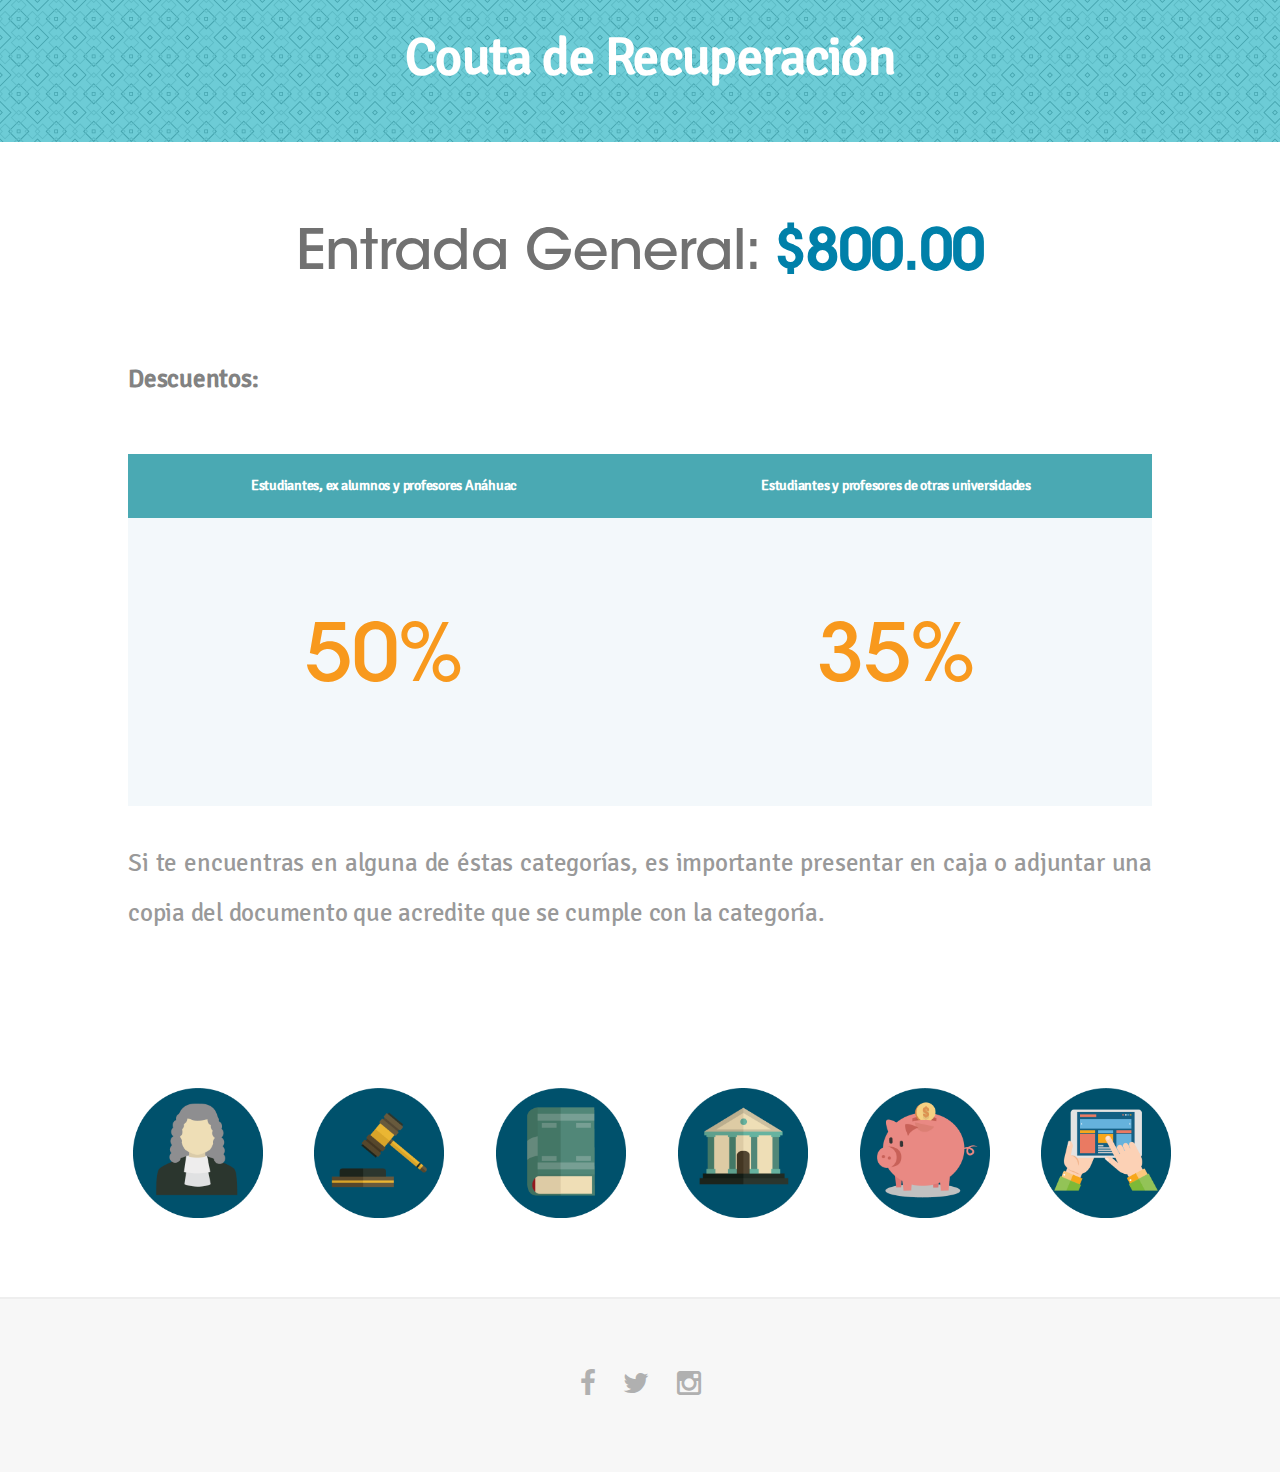
==== cuota.html @ 8cecb326 "v1.3.1" ====
<!DOCTYPE HTML>
<!--
	Fractal by HTML5 UP
	html5up.net | @n33co
	Free for personal and commercial use under the CCA 3.0 license (html5up.net/license)
-->
<html>
	<head>
		<title>Couta de Recuperación | Congreso Nacional en Derechos Humanos</title>
		<meta charset="utf-8" />
		<meta name="viewport" content="width=device-width, initial-scale=1" />
		<!--[if lte IE 8]><script src="assets/js/ie/html5shiv.js"></script><![endif]-->
		<link rel="stylesheet" href="assets/css/main.css" />
		<!--[if lte IE 8]><link rel="stylesheet" href="assets/css/ie8.css" /><![endif]-->
		<!--[if lte IE 9]><link rel="stylesheet" href="assets/css/ie9.css" /><![endif]-->
	</head>
	<body id="top">

		<!-- Header -->
			<header id="header">
				<div id="titulo">
					<h1><a href="#">Couta de Recuperación</a></h1>
				</div>
			</header>

		<!-- Two -->
			<section id="two" class="wrapper">
				<div class="inner alt">
					<section class="spotlight">
						<div class="content">
							<div class="dias">
								<h2 class="grande">Entrada General: <b>$800.00</b></h2>
								<p><b>Descuentos:</b></p>
								<table>
									<tr>
										<th style="width:50%">Estudiantes, ex alumnos y profesores Anáhuac</th>
										<th style="width:50%">Estudiantes y profesores de otras universidades</th>
									</tr>
									<tr>
										<td>
											<div class="descuento">50%</div>
										</td>
										<td>
											<div class="descuento">35%</div>
										</td>
									</tr>
								</table>
								<p>Si te encuentras en alguna de éstas categorías, es importante presentar en caja o adjuntar una copia del documento que acredite que se cumple con la categoría.</p>
							</div>

						</div>
					</section>
				</div>
				<div class="menu-iconos">
					<ul>
						<li><img src="images/icono-ponentes.png"></li>
						<li><img src="images/icono-temas.png"></li>
						<li><img src="images/icono-programa.png"></li>
						<li><img src="images/icono-proceso.png"></li>
						<li><img src="images/icono-cuota.png"></li>
						<li><img src="images/icono-registro.png"></li>
					</ul>
				</div>
			</section>


		<!-- Footer -->
			<footer id="footer">
				<ul class="icons">
					<li><a href="#" class="icon fa-facebook"><span class="label">Facebook</span></a></li>
					<li><a href="#" class="icon fa-twitter"><span class="label">Twitter</span></a></li>
					<li><a href="#" class="icon fa-instagram"><span class="label">Instagram</span></a></li>
				</ul>
			</footer>

		<!-- Scripts -->
			<script src="assets/js/jquery.min.js"></script>
			<script src="assets/js/jquery.scrolly.min.js"></script>
			<script src="assets/js/skel.min.js"></script>
			<script src="assets/js/util.js"></script>
			<!--[if lte IE 8]><script src="assets/js/ie/respond.min.js"></script><![endif]-->
			<script src="assets/js/main.js"></script>

	</body>
</html>
---- assets/css/main.css ----
@import url(font-awesome.min.css);

/*
	Fractal by HTML5 UP
	html5up.net | @n33co
	Free for personal and commercial use under the CCA 3.0 license (html5up.net/license)
*/

/* Reset */

	html, body, div, span, applet, object, iframe, h1, h2, h3, h4, h5, h6, p, blockquote, pre, a, abbr, acronym, address, big, cite, code, del, dfn, em, img, ins, kbd, q, s, samp, small, strike, strong, sub, sup, tt, var, b, u, i, center, dl, dt, dd, ol, ul, li, fieldset, form, label, legend, table, caption, tbody, tfoot, thead, tr, th, td, article, aside, canvas, details, embed, figure, figcaption, footer, header, hgroup, menu, nav, output, ruby, section, summary, time, mark, audio, video {
		margin: 0;
		padding: 0;
		border: 0;
		font-size: 100%;
		font: inherit;
		vertical-align: baseline;
	}

	article, aside, details, figcaption, figure, footer, header, hgroup, menu, nav, section {
		display: block;
	}

	body {
		line-height: 1;
	}

	ol, ul {
		list-style: none;
	}

	blockquote, q {
		quotes: none;
	}

	blockquote:before, blockquote:after, q:before, q:after {
		content: '';
		content: none;
	}

	table {
		border-collapse: collapse;
		border-spacing: 0;
	}

	body {
		-webkit-text-size-adjust: none;
	}

/* Box Model */

	*, *:before, *:after {
		-moz-box-sizing: border-box;
		-webkit-box-sizing: border-box;
		box-sizing: border-box;
	}

/* Grid */

	.row {
		border-bottom: solid 1px transparent;
		-moz-box-sizing: border-box;
		-webkit-box-sizing: border-box;
		box-sizing: border-box;
	}

	.row > * {
		float: left;
		-moz-box-sizing: border-box;
		-webkit-box-sizing: border-box;
		box-sizing: border-box;
	}

	.row:after, .row:before {
		content: '';
		display: block;
		clear: both;
		height: 0;
	}

	.row.uniform > * > :first-child {
		margin-top: 0;
	}

	.row.uniform > * > :last-child {
		margin-bottom: 0;
	}

	.row.\30 \25 > * {
		padding: 0 0 0 0em;
	}

	.row.\30 \25 {
		margin: 0 0 -1px 0em;
	}

	.row.uniform.\30 \25 > * {
		padding: 0em 0 0 0em;
	}

	.row.uniform.\30 \25 {
		margin: 0em 0 -1px 0em;
	}

	.row > * {
		padding: 0 0 0 1.5em;
	}

	.row {
		margin: 0 0 -1px -1.5em;
	}

	.row.uniform > * {
		padding: 1.5em 0 0 1.5em;
	}

	.row.uniform {
		margin: -1.5em 0 -1px -1.5em;
	}

	.row.\32 00\25 > * {
		padding: 0 0 0 3em;
	}

	.row.\32 00\25 {
		margin: 0 0 -1px -3em;
	}

	.row.uniform.\32 00\25 > * {
		padding: 3em 0 0 3em;
	}

	.row.uniform.\32 00\25 {
		margin: -3em 0 -1px -3em;
	}

	.row.\31 50\25 > * {
		padding: 0 0 0 2.25em;
	}

	.row.\31 50\25 {
		margin: 0 0 -1px -2.25em;
	}

	.row.uniform.\31 50\25 > * {
		padding: 2.25em 0 0 2.25em;
	}

	.row.uniform.\31 50\25 {
		margin: -2.25em 0 -1px -2.25em;
	}

	.row.\35 0\25 > * {
		padding: 0 0 0 0.75em;
	}

	.row.\35 0\25 {
		margin: 0 0 -1px -0.75em;
	}

	.row.uniform.\35 0\25 > * {
		padding: 0.75em 0 0 0.75em;
	}

	.row.uniform.\35 0\25 {
		margin: -0.75em 0 -1px -0.75em;
	}

	.row.\32 5\25 > * {
		padding: 0 0 0 0.375em;
	}

	.row.\32 5\25 {
		margin: 0 0 -1px -0.375em;
	}

	.row.uniform.\32 5\25 > * {
		padding: 0.375em 0 0 0.375em;
	}

	.row.uniform.\32 5\25 {
		margin: -0.375em 0 -1px -0.375em;
	}

	.\31 2u, .\31 2u\24 {
		width: 100%;
		clear: none;
		margin-left: 0;
	}

	.\31 1u, .\31 1u\24 {
		width: 91.6666666667%;
		clear: none;
		margin-left: 0;
	}

	.\31 0u, .\31 0u\24 {
		width: 83.3333333333%;
		clear: none;
		margin-left: 0;
	}

	.\39 u, .\39 u\24 {
		width: 75%;
		clear: none;
		margin-left: 0;
	}

	.\38 u, .\38 u\24 {
		width: 66.6666666667%;
		clear: none;
		margin-left: 0;
	}

	.\37 u, .\37 u\24 {
		width: 58.3333333333%;
		clear: none;
		margin-left: 0;
	}

	.\36 u, .\36 u\24 {
		width: 50%;
		clear: none;
		margin-left: 0;
	}

	.\35 u, .\35 u\24 {
		width: 41.6666666667%;
		clear: none;
		margin-left: 0;
	}

	.\34 u, .\34 u\24 {
		width: 33.3333333333%;
		clear: none;
		margin-left: 0;
	}

	.\33 u, .\33 u\24 {
		width: 25%;
		clear: none;
		margin-left: 0;
	}

	.\32 u, .\32 u\24 {
		width: 16.6666666667%;
		clear: none;
		margin-left: 0;
	}

	.\31 u, .\31 u\24 {
		width: 8.3333333333%;
		clear: none;
		margin-left: 0;
	}

	.\31 2u\24 + *,
	.\31 1u\24 + *,
	.\31 0u\24 + *,
	.\39 u\24 + *,
	.\38 u\24 + *,
	.\37 u\24 + *,
	.\36 u\24 + *,
	.\35 u\24 + *,
	.\34 u\24 + *,
	.\33 u\24 + *,
	.\32 u\24 + *,
	.\31 u\24 + * {
		clear: left;
	}

	.\-11u {
		margin-left: 91.66667%;
	}

	.\-10u {
		margin-left: 83.33333%;
	}

	.\-9u {
		margin-left: 75%;
	}

	.\-8u {
		margin-left: 66.66667%;
	}

	.\-7u {
		margin-left: 58.33333%;
	}

	.\-6u {
		margin-left: 50%;
	}

	.\-5u {
		margin-left: 41.66667%;
	}

	.\-4u {
		margin-left: 33.33333%;
	}

	.\-3u {
		margin-left: 25%;
	}

	.\-2u {
		margin-left: 16.66667%;
	}

	.\-1u {
		margin-left: 8.33333%;
	}

	@media screen and (max-width: 1680px) {

		.row > * {
			padding: 0 0 0 1.5em;
		}

		.row {
			margin: 0 0 -1px -1.5em;
		}

		.row.uniform > * {
			padding: 1.5em 0 0 1.5em;
		}

		.row.uniform {
			margin: -1.5em 0 -1px -1.5em;
		}

		.row.\32 00\25 > * {
			padding: 0 0 0 3em;
		}

		.row.\32 00\25 {
			margin: 0 0 -1px -3em;
		}

		.row.uniform.\32 00\25 > * {
			padding: 3em 0 0 3em;
		}

		.row.uniform.\32 00\25 {
			margin: -3em 0 -1px -3em;
		}

		.row.\31 50\25 > * {
			padding: 0 0 0 2.25em;
		}

		.row.\31 50\25 {
			margin: 0 0 -1px -2.25em;
		}

		.row.uniform.\31 50\25 > * {
			padding: 2.25em 0 0 2.25em;
		}

		.row.uniform.\31 50\25 {
			margin: -2.25em 0 -1px -2.25em;
		}

		.row.\35 0\25 > * {
			padding: 0 0 0 0.75em;
		}

		.row.\35 0\25 {
			margin: 0 0 -1px -0.75em;
		}

		.row.uniform.\35 0\25 > * {
			padding: 0.75em 0 0 0.75em;
		}

		.row.uniform.\35 0\25 {
			margin: -0.75em 0 -1px -0.75em;
		}

		.row.\32 5\25 > * {
			padding: 0 0 0 0.375em;
		}

		.row.\32 5\25 {
			margin: 0 0 -1px -0.375em;
		}

		.row.uniform.\32 5\25 > * {
			padding: 0.375em 0 0 0.375em;
		}

		.row.uniform.\32 5\25 {
			margin: -0.375em 0 -1px -0.375em;
		}

		.\31 2u\28xlarge\29, .\31 2u\24\28xlarge\29 {
			width: 100%;
			clear: none;
			margin-left: 0;
		}

		.\31 1u\28xlarge\29, .\31 1u\24\28xlarge\29 {
			width: 91.6666666667%;
			clear: none;
			margin-left: 0;
		}

		.\31 0u\28xlarge\29, .\31 0u\24\28xlarge\29 {
			width: 83.3333333333%;
			clear: none;
			margin-left: 0;
		}

		.\39 u\28xlarge\29, .\39 u\24\28xlarge\29 {
			width: 75%;
			clear: none;
			margin-left: 0;
		}

		.\38 u\28xlarge\29, .\38 u\24\28xlarge\29 {
			width: 66.6666666667%;
			clear: none;
			margin-left: 0;
		}

		.\37 u\28xlarge\29, .\37 u\24\28xlarge\29 {
			width: 58.3333333333%;
			clear: none;
			margin-left: 0;
		}

		.\36 u\28xlarge\29, .\36 u\24\28xlarge\29 {
			width: 50%;
			clear: none;
			margin-left: 0;
		}

		.\35 u\28xlarge\29, .\35 u\24\28xlarge\29 {
			width: 41.6666666667%;
			clear: none;
			margin-left: 0;
		}

		.\34 u\28xlarge\29, .\34 u\24\28xlarge\29 {
			width: 33.3333333333%;
			clear: none;
			margin-left: 0;
		}

		.\33 u\28xlarge\29, .\33 u\24\28xlarge\29 {
			width: 25%;
			clear: none;
			margin-left: 0;
		}

		.\32 u\28xlarge\29, .\32 u\24\28xlarge\29 {
			width: 16.6666666667%;
			clear: none;
			margin-left: 0;
		}

		.\31 u\28xlarge\29, .\31 u\24\28xlarge\29 {
			width: 8.3333333333%;
			clear: none;
			margin-left: 0;
		}

		.\31 2u\24\28xlarge\29 + *,
		.\31 1u\24\28xlarge\29 + *,
		.\31 0u\24\28xlarge\29 + *,
		.\39 u\24\28xlarge\29 + *,
		.\38 u\24\28xlarge\29 + *,
		.\37 u\24\28xlarge\29 + *,
		.\36 u\24\28xlarge\29 + *,
		.\35 u\24\28xlarge\29 + *,
		.\34 u\24\28xlarge\29 + *,
		.\33 u\24\28xlarge\29 + *,
		.\32 u\24\28xlarge\29 + *,
		.\31 u\24\28xlarge\29 + * {
			clear: left;
		}

		.\-11u\28xlarge\29 {
			margin-left: 91.66667%;
		}

		.\-10u\28xlarge\29 {
			margin-left: 83.33333%;
		}

		.\-9u\28xlarge\29 {
			margin-left: 75%;
		}

		.\-8u\28xlarge\29 {
			margin-left: 66.66667%;
		}

		.\-7u\28xlarge\29 {
			margin-left: 58.33333%;
		}

		.\-6u\28xlarge\29 {
			margin-left: 50%;
		}

		.\-5u\28xlarge\29 {
			margin-left: 41.66667%;
		}

		.\-4u\28xlarge\29 {
			margin-left: 33.33333%;
		}

		.\-3u\28xlarge\29 {
			margin-left: 25%;
		}

		.\-2u\28xlarge\29 {
			margin-left: 16.66667%;
		}

		.\-1u\28xlarge\29 {
			margin-left: 8.33333%;
		}

	}

	@media screen and (max-width: 1280px) {

		.row > * {
			padding: 0 0 0 1.5em;
		}

		.row {
			margin: 0 0 -1px -1.5em;
		}

		.row.uniform > * {
			padding: 1.5em 0 0 1.5em;
		}

		.row.uniform {
			margin: -1.5em 0 -1px -1.5em;
		}

		.row.\32 00\25 > * {
			padding: 0 0 0 3em;
		}

		.row.\32 00\25 {
			margin: 0 0 -1px -3em;
		}

		.row.uniform.\32 00\25 > * {
			padding: 3em 0 0 3em;
		}

		.row.uniform.\32 00\25 {
			margin: -3em 0 -1px -3em;
		}

		.row.\31 50\25 > * {
			padding: 0 0 0 2.25em;
		}

		.row.\31 50\25 {
			margin: 0 0 -1px -2.25em;
		}

		.row.uniform.\31 50\25 > * {
			padding: 2.25em 0 0 2.25em;
		}

		.row.uniform.\31 50\25 {
			margin: -2.25em 0 -1px -2.25em;
		}

		.row.\35 0\25 > * {
			padding: 0 0 0 0.75em;
		}

		.row.\35 0\25 {
			margin: 0 0 -1px -0.75em;
		}

		.row.uniform.\35 0\25 > * {
			padding: 0.75em 0 0 0.75em;
		}

		.row.uniform.\35 0\25 {
			margin: -0.75em 0 -1px -0.75em;
		}

		.row.\32 5\25 > * {
			padding: 0 0 0 0.375em;
		}

		.row.\32 5\25 {
			margin: 0 0 -1px -0.375em;
		}

		.row.uniform.\32 5\25 > * {
			padding: 0.375em 0 0 0.375em;
		}

		.row.uniform.\32 5\25 {
			margin: -0.375em 0 -1px -0.375em;
		}

		.\31 2u\28large\29, .\31 2u\24\28large\29 {
			width: 100%;
			clear: none;
			margin-left: 0;
		}

		.\31 1u\28large\29, .\31 1u\24\28large\29 {
			width: 91.6666666667%;
			clear: none;
			margin-left: 0;
		}

		.\31 0u\28large\29, .\31 0u\24\28large\29 {
			width: 83.3333333333%;
			clear: none;
			margin-left: 0;
		}

		.\39 u\28large\29, .\39 u\24\28large\29 {
			width: 75%;
			clear: none;
			margin-left: 0;
		}

		.\38 u\28large\29, .\38 u\24\28large\29 {
			width: 66.6666666667%;
			clear: none;
			margin-left: 0;
		}

		.\37 u\28large\29, .\37 u\24\28large\29 {
			width: 58.3333333333%;
			clear: none;
			margin-left: 0;
		}

		.\36 u\28large\29, .\36 u\24\28large\29 {
			width: 50%;
			clear: none;
			margin-left: 0;
		}

		.\35 u\28large\29, .\35 u\24\28large\29 {
			width: 41.6666666667%;
			clear: none;
			margin-left: 0;
		}

		.\34 u\28large\29, .\34 u\24\28large\29 {
			width: 33.3333333333%;
			clear: none;
			margin-left: 0;
		}

		.\33 u\28large\29, .\33 u\24\28large\29 {
			width: 25%;
			clear: none;
			margin-left: 0;
		}

		.\32 u\28large\29, .\32 u\24\28large\29 {
			width: 16.6666666667%;
			clear: none;
			margin-left: 0;
		}

		.\31 u\28large\29, .\31 u\24\28large\29 {
			width: 8.3333333333%;
			clear: none;
			margin-left: 0;
		}

		.\31 2u\24\28large\29 + *,
		.\31 1u\24\28large\29 + *,
		.\31 0u\24\28large\29 + *,
		.\39 u\24\28large\29 + *,
		.\38 u\24\28large\29 + *,
		.\37 u\24\28large\29 + *,
		.\36 u\24\28large\29 + *,
		.\35 u\24\28large\29 + *,
		.\34 u\24\28large\29 + *,
		.\33 u\24\28large\29 + *,
		.\32 u\24\28large\29 + *,
		.\31 u\24\28large\29 + * {
			clear: left;
		}

		.\-11u\28large\29 {
			margin-left: 91.66667%;
		}

		.\-10u\28large\29 {
			margin-left: 83.33333%;
		}

		.\-9u\28large\29 {
			margin-left: 75%;
		}

		.\-8u\28large\29 {
			margin-left: 66.66667%;
		}

		.\-7u\28large\29 {
			margin-left: 58.33333%;
		}

		.\-6u\28large\29 {
			margin-left: 50%;
		}

		.\-5u\28large\29 {
			margin-left: 41.66667%;
		}

		.\-4u\28large\29 {
			margin-left: 33.33333%;
		}

		.\-3u\28large\29 {
			margin-left: 25%;
		}

		.\-2u\28large\29 {
			margin-left: 16.66667%;
		}

		.\-1u\28large\29 {
			margin-left: 8.33333%;
		}

	}

	@media screen and (max-width: 980px) {

		.row > * {
			padding: 0 0 0 1.5em;
		}

		.row {
			margin: 0 0 -1px -1.5em;
		}

		.row.uniform > * {
			padding: 1.5em 0 0 1.5em;
		}

		.row.uniform {
			margin: -1.5em 0 -1px -1.5em;
		}

		.row.\32 00\25 > * {
			padding: 0 0 0 3em;
		}

		.row.\32 00\25 {
			margin: 0 0 -1px -3em;
		}

		.row.uniform.\32 00\25 > * {
			padding: 3em 0 0 3em;
		}

		.row.uniform.\32 00\25 {
			margin: -3em 0 -1px -3em;
		}

		.row.\31 50\25 > * {
			padding: 0 0 0 2.25em;
		}

		.row.\31 50\25 {
			margin: 0 0 -1px -2.25em;
		}

		.row.uniform.\31 50\25 > * {
			padding: 2.25em 0 0 2.25em;
		}

		.row.uniform.\31 50\25 {
			margin: -2.25em 0 -1px -2.25em;
		}

		.row.\35 0\25 > * {
			padding: 0 0 0 0.75em;
		}

		.row.\35 0\25 {
			margin: 0 0 -1px -0.75em;
		}

		.row.uniform.\35 0\25 > * {
			padding: 0.75em 0 0 0.75em;
		}

		.row.uniform.\35 0\25 {
			margin: -0.75em 0 -1px -0.75em;
		}

		.row.\32 5\25 > * {
			padding: 0 0 0 0.375em;
		}

		.row.\32 5\25 {
			margin: 0 0 -1px -0.375em;
		}

		.row.uniform.\32 5\25 > * {
			padding: 0.375em 0 0 0.375em;
		}

		.row.uniform.\32 5\25 {
			margin: -0.375em 0 -1px -0.375em;
		}

		.\31 2u\28medium\29, .\31 2u\24\28medium\29 {
			width: 100%;
			clear: none;
			margin-left: 0;
		}

		.\31 1u\28medium\29, .\31 1u\24\28medium\29 {
			width: 91.6666666667%;
			clear: none;
			margin-left: 0;
		}

		.\31 0u\28medium\29, .\31 0u\24\28medium\29 {
			width: 83.3333333333%;
			clear: none;
			margin-left: 0;
		}

		.\39 u\28medium\29, .\39 u\24\28medium\29 {
			width: 75%;
			clear: none;
			margin-left: 0;
		}

		.\38 u\28medium\29, .\38 u\24\28medium\29 {
			width: 66.6666666667%;
			clear: none;
			margin-left: 0;
		}

		.\37 u\28medium\29, .\37 u\24\28medium\29 {
			width: 58.3333333333%;
			clear: none;
			margin-left: 0;
		}

		.\36 u\28medium\29, .\36 u\24\28medium\29 {
			width: 50%;
			clear: none;
			margin-left: 0;
		}

		.\35 u\28medium\29, .\35 u\24\28medium\29 {
			width: 41.6666666667%;
			clear: none;
			margin-left: 0;
		}

		.\34 u\28medium\29, .\34 u\24\28medium\29 {
			width: 33.3333333333%;
			clear: none;
			margin-left: 0;
		}

		.\33 u\28medium\29, .\33 u\24\28medium\29 {
			width: 25%;
			clear: none;
			margin-left: 0;
		}

		.\32 u\28medium\29, .\32 u\24\28medium\29 {
			width: 16.6666666667%;
			clear: none;
			margin-left: 0;
		}

		.\31 u\28medium\29, .\31 u\24\28medium\29 {
			width: 8.3333333333%;
			clear: none;
			margin-left: 0;
		}

		.\31 2u\24\28medium\29 + *,
		.\31 1u\24\28medium\29 + *,
		.\31 0u\24\28medium\29 + *,
		.\39 u\24\28medium\29 + *,
		.\38 u\24\28medium\29 + *,
		.\37 u\24\28medium\29 + *,
		.\36 u\24\28medium\29 + *,
		.\35 u\24\28medium\29 + *,
		.\34 u\24\28medium\29 + *,
		.\33 u\24\28medium\29 + *,
		.\32 u\24\28medium\29 + *,
		.\31 u\24\28medium\29 + * {
			clear: left;
		}

		.\-11u\28medium\29 {
			margin-left: 91.66667%;
		}

		.\-10u\28medium\29 {
			margin-left: 83.33333%;
		}

		.\-9u\28medium\29 {
			margin-left: 75%;
		}

		.\-8u\28medium\29 {
			margin-left: 66.66667%;
		}

		.\-7u\28medium\29 {
			margin-left: 58.33333%;
		}

		.\-6u\28medium\29 {
			margin-left: 50%;
		}

		.\-5u\28medium\29 {
			margin-left: 41.66667%;
		}

		.\-4u\28medium\29 {
			margin-left: 33.33333%;
		}

		.\-3u\28medium\29 {
			margin-left: 25%;
		}

		.\-2u\28medium\29 {
			margin-left: 16.66667%;
		}

		.\-1u\28medium\29 {
			margin-left: 8.33333%;
		}

	}

	@media screen and (max-width: 736px) {

		.row > * {
			padding: 0 0 0 1.5em;
		}

		.row {
			margin: 0 0 -1px -1.5em;
		}

		.row.uniform > * {
			padding: 1.5em 0 0 1.5em;
		}

		.row.uniform {
			margin: -1.5em 0 -1px -1.5em;
		}

		.row.\32 00\25 > * {
			padding: 0 0 0 3em;
		}

		.row.\32 00\25 {
			margin: 0 0 -1px -3em;
		}

		.row.uniform.\32 00\25 > * {
			padding: 3em 0 0 3em;
		}

		.row.uniform.\32 00\25 {
			margin: -3em 0 -1px -3em;
		}

		.row.\31 50\25 > * {
			padding: 0 0 0 2.25em;
		}

		.row.\31 50\25 {
			margin: 0 0 -1px -2.25em;
		}

		.row.uniform.\31 50\25 > * {
			padding: 2.25em 0 0 2.25em;
		}

		.row.uniform.\31 50\25 {
			margin: -2.25em 0 -1px -2.25em;
		}

		.row.\35 0\25 > * {
			padding: 0 0 0 0.75em;
		}

		.row.\35 0\25 {
			margin: 0 0 -1px -0.75em;
		}

		.row.uniform.\35 0\25 > * {
			padding: 0.75em 0 0 0.75em;
		}

		.row.uniform.\35 0\25 {
			margin: -0.75em 0 -1px -0.75em;
		}

		.row.\32 5\25 > * {
			padding: 0 0 0 0.375em;
		}

		.row.\32 5\25 {
			margin: 0 0 -1px -0.375em;
		}

		.row.uniform.\32 5\25 > * {
			padding: 0.375em 0 0 0.375em;
		}

		.row.uniform.\32 5\25 {
			margin: -0.375em 0 -1px -0.375em;
		}

		.\31 2u\28small\29, .\31 2u\24\28small\29 {
			width: 100%;
			clear: none;
			margin-left: 0;
		}

		.\31 1u\28small\29, .\31 1u\24\28small\29 {
			width: 91.6666666667%;
			clear: none;
			margin-left: 0;
		}

		.\31 0u\28small\29, .\31 0u\24\28small\29 {
			width: 83.3333333333%;
			clear: none;
			margin-left: 0;
		}

		.\39 u\28small\29, .\39 u\24\28small\29 {
			width: 75%;
			clear: none;
			margin-left: 0;
		}

		.\38 u\28small\29, .\38 u\24\28small\29 {
			width: 66.6666666667%;
			clear: none;
			margin-left: 0;
		}

		.\37 u\28small\29, .\37 u\24\28small\29 {
			width: 58.3333333333%;
			clear: none;
			margin-left: 0;
		}

		.\36 u\28small\29, .\36 u\24\28small\29 {
			width: 50%;
			clear: none;
			margin-left: 0;
		}

		.\35 u\28small\29, .\35 u\24\28small\29 {
			width: 41.6666666667%;
			clear: none;
			margin-left: 0;
		}

		.\34 u\28small\29, .\34 u\24\28small\29 {
			width: 33.3333333333%;
			clear: none;
			margin-left: 0;
		}

		.\33 u\28small\29, .\33 u\24\28small\29 {
			width: 25%;
			clear: none;
			margin-left: 0;
		}

		.\32 u\28small\29, .\32 u\24\28small\29 {
			width: 16.6666666667%;
			clear: none;
			margin-left: 0;
		}

		.\31 u\28small\29, .\31 u\24\28small\29 {
			width: 8.3333333333%;
			clear: none;
			margin-left: 0;
		}

		.\31 2u\24\28small\29 + *,
		.\31 1u\24\28small\29 + *,
		.\31 0u\24\28small\29 + *,
		.\39 u\24\28small\29 + *,
		.\38 u\24\28small\29 + *,
		.\37 u\24\28small\29 + *,
		.\36 u\24\28small\29 + *,
		.\35 u\24\28small\29 + *,
		.\34 u\24\28small\29 + *,
		.\33 u\24\28small\29 + *,
		.\32 u\24\28small\29 + *,
		.\31 u\24\28small\29 + * {
			clear: left;
		}

		.\-11u\28small\29 {
			margin-left: 91.66667%;
		}

		.\-10u\28small\29 {
			margin-left: 83.33333%;
		}

		.\-9u\28small\29 {
			margin-left: 75%;
		}

		.\-8u\28small\29 {
			margin-left: 66.66667%;
		}

		.\-7u\28small\29 {
			margin-left: 58.33333%;
		}

		.\-6u\28small\29 {
			margin-left: 50%;
		}

		.\-5u\28small\29 {
			margin-left: 41.66667%;
		}

		.\-4u\28small\29 {
			margin-left: 33.33333%;
		}

		.\-3u\28small\29 {
			margin-left: 25%;
		}

		.\-2u\28small\29 {
			margin-left: 16.66667%;
		}

		.\-1u\28small\29 {
			margin-left: 8.33333%;
		}

	}

	@media screen and (max-width: 480px) {

		.row > * {
			padding: 0 0 0 1.5em;
		}

		.row {
			margin: 0 0 -1px -1.5em;
		}

		.row.uniform > * {
			padding: 1.5em 0 0 1.5em;
		}

		.row.uniform {
			margin: -1.5em 0 -1px -1.5em;
		}

		.row.\32 00\25 > * {
			padding: 0 0 0 3em;
		}

		.row.\32 00\25 {
			margin: 0 0 -1px -3em;
		}

		.row.uniform.\32 00\25 > * {
			padding: 3em 0 0 3em;
		}

		.row.uniform.\32 00\25 {
			margin: -3em 0 -1px -3em;
		}

		.row.\31 50\25 > * {
			padding: 0 0 0 2.25em;
		}

		.row.\31 50\25 {
			margin: 0 0 -1px -2.25em;
		}

		.row.uniform.\31 50\25 > * {
			padding: 2.25em 0 0 2.25em;
		}

		.row.uniform.\31 50\25 {
			margin: -2.25em 0 -1px -2.25em;
		}

		.row.\35 0\25 > * {
			padding: 0 0 0 0.75em;
		}

		.row.\35 0\25 {
			margin: 0 0 -1px -0.75em;
		}

		.row.uniform.\35 0\25 > * {
			padding: 0.75em 0 0 0.75em;
		}

		.row.uniform.\35 0\25 {
			margin: -0.75em 0 -1px -0.75em;
		}

		.row.\32 5\25 > * {
			padding: 0 0 0 0.375em;
		}

		.row.\32 5\25 {
			margin: 0 0 -1px -0.375em;
		}

		.row.uniform.\32 5\25 > * {
			padding: 0.375em 0 0 0.375em;
		}

		.row.uniform.\32 5\25 {
			margin: -0.375em 0 -1px -0.375em;
		}

		.\31 2u\28xsmall\29, .\31 2u\24\28xsmall\29 {
			width: 100%;
			clear: none;
			margin-left: 0;
		}

		.\31 1u\28xsmall\29, .\31 1u\24\28xsmall\29 {
			width: 91.6666666667%;
			clear: none;
			margin-left: 0;
		}

		.\31 0u\28xsmall\29, .\31 0u\24\28xsmall\29 {
			width: 83.3333333333%;
			clear: none;
			margin-left: 0;
		}

		.\39 u\28xsmall\29, .\39 u\24\28xsmall\29 {
			width: 75%;
			clear: none;
			margin-left: 0;
		}

		.\38 u\28xsmall\29, .\38 u\24\28xsmall\29 {
			width: 66.6666666667%;
			clear: none;
			margin-left: 0;
		}

		.\37 u\28xsmall\29, .\37 u\24\28xsmall\29 {
			width: 58.3333333333%;
			clear: none;
			margin-left: 0;
		}

		.\36 u\28xsmall\29, .\36 u\24\28xsmall\29 {
			width: 50%;
			clear: none;
			margin-left: 0;
		}

		.\35 u\28xsmall\29, .\35 u\24\28xsmall\29 {
			width: 41.6666666667%;
			clear: none;
			margin-left: 0;
		}

		.\34 u\28xsmall\29, .\34 u\24\28xsmall\29 {
			width: 33.3333333333%;
			clear: none;
			margin-left: 0;
		}

		.\33 u\28xsmall\29, .\33 u\24\28xsmall\29 {
			width: 25%;
			clear: none;
			margin-left: 0;
		}

		.\32 u\28xsmall\29, .\32 u\24\28xsmall\29 {
			width: 16.6666666667%;
			clear: none;
			margin-left: 0;
		}

		.\31 u\28xsmall\29, .\31 u\24\28xsmall\29 {
			width: 8.3333333333%;
			clear: none;
			margin-left: 0;
		}

		.\31 2u\24\28xsmall\29 + *,
		.\31 1u\24\28xsmall\29 + *,
		.\31 0u\24\28xsmall\29 + *,
		.\39 u\24\28xsmall\29 + *,
		.\38 u\24\28xsmall\29 + *,
		.\37 u\24\28xsmall\29 + *,
		.\36 u\24\28xsmall\29 + *,
		.\35 u\24\28xsmall\29 + *,
		.\34 u\24\28xsmall\29 + *,
		.\33 u\24\28xsmall\29 + *,
		.\32 u\24\28xsmall\29 + *,
		.\31 u\24\28xsmall\29 + * {
			clear: left;
		}

		.\-11u\28xsmall\29 {
			margin-left: 91.66667%;
		}

		.\-10u\28xsmall\29 {
			margin-left: 83.33333%;
		}

		.\-9u\28xsmall\29 {
			margin-left: 75%;
		}

		.\-8u\28xsmall\29 {
			margin-left: 66.66667%;
		}

		.\-7u\28xsmall\29 {
			margin-left: 58.33333%;
		}

		.\-6u\28xsmall\29 {
			margin-left: 50%;
		}

		.\-5u\28xsmall\29 {
			margin-left: 41.66667%;
		}

		.\-4u\28xsmall\29 {
			margin-left: 33.33333%;
		}

		.\-3u\28xsmall\29 {
			margin-left: 25%;
		}

		.\-2u\28xsmall\29 {
			margin-left: 16.66667%;
		}

		.\-1u\28xsmall\29 {
			margin-left: 8.33333%;
		}

	}

	@media screen and (max-width: 360px) {

		.row > * {
			padding: 0 0 0 1.5em;
		}

		.row {
			margin: 0 0 -1px -1.5em;
		}

		.row.uniform > * {
			padding: 1.5em 0 0 1.5em;
		}

		.row.uniform {
			margin: -1.5em 0 -1px -1.5em;
		}

		.row.\32 00\25 > * {
			padding: 0 0 0 3em;
		}

		.row.\32 00\25 {
			margin: 0 0 -1px -3em;
		}

		.row.uniform.\32 00\25 > * {
			padding: 3em 0 0 3em;
		}

		.row.uniform.\32 00\25 {
			margin: -3em 0 -1px -3em;
		}

		.row.\31 50\25 > * {
			padding: 0 0 0 2.25em;
		}

		.row.\31 50\25 {
			margin: 0 0 -1px -2.25em;
		}

		.row.uniform.\31 50\25 > * {
			padding: 2.25em 0 0 2.25em;
		}

		.row.uniform.\31 50\25 {
			margin: -2.25em 0 -1px -2.25em;
		}

		.row.\35 0\25 > * {
			padding: 0 0 0 0.75em;
		}

		.row.\35 0\25 {
			margin: 0 0 -1px -0.75em;
		}

		.row.uniform.\35 0\25 > * {
			padding: 0.75em 0 0 0.75em;
		}

		.row.uniform.\35 0\25 {
			margin: -0.75em 0 -1px -0.75em;
		}

		.row.\32 5\25 > * {
			padding: 0 0 0 0.375em;
		}

		.row.\32 5\25 {
			margin: 0 0 -1px -0.375em;
		}

		.row.uniform.\32 5\25 > * {
			padding: 0.375em 0 0 0.375em;
		}

		.row.uniform.\32 5\25 {
			margin: -0.375em 0 -1px -0.375em;
		}

		.\31 2u\28xxsmall\29, .\31 2u\24\28xxsmall\29 {
			width: 100%;
			clear: none;
			margin-left: 0;
		}

		.\31 1u\28xxsmall\29, .\31 1u\24\28xxsmall\29 {
			width: 91.6666666667%;
			clear: none;
			margin-left: 0;
		}

		.\31 0u\28xxsmall\29, .\31 0u\24\28xxsmall\29 {
			width: 83.3333333333%;
			clear: none;
			margin-left: 0;
		}

		.\39 u\28xxsmall\29, .\39 u\24\28xxsmall\29 {
			width: 75%;
			clear: none;
			margin-left: 0;
		}

		.\38 u\28xxsmall\29, .\38 u\24\28xxsmall\29 {
			width: 66.6666666667%;
			clear: none;
			margin-left: 0;
		}

		.\37 u\28xxsmall\29, .\37 u\24\28xxsmall\29 {
			width: 58.3333333333%;
			clear: none;
			margin-left: 0;
		}

		.\36 u\28xxsmall\29, .\36 u\24\28xxsmall\29 {
			width: 50%;
			clear: none;
			margin-left: 0;
		}

		.\35 u\28xxsmall\29, .\35 u\24\28xxsmall\29 {
			width: 41.6666666667%;
			clear: none;
			margin-left: 0;
		}

		.\34 u\28xxsmall\29, .\34 u\24\28xxsmall\29 {
			width: 33.3333333333%;
			clear: none;
			margin-left: 0;
		}

		.\33 u\28xxsmall\29, .\33 u\24\28xxsmall\29 {
			width: 25%;
			clear: none;
			margin-left: 0;
		}

		.\32 u\28xxsmall\29, .\32 u\24\28xxsmall\29 {
			width: 16.6666666667%;
			clear: none;
			margin-left: 0;
		}

		.\31 u\28xxsmall\29, .\31 u\24\28xxsmall\29 {
			width: 8.3333333333%;
			clear: none;
			margin-left: 0;
		}

		.\31 2u\24\28xxsmall\29 + *,
		.\31 1u\24\28xxsmall\29 + *,
		.\31 0u\24\28xxsmall\29 + *,
		.\39 u\24\28xxsmall\29 + *,
		.\38 u\24\28xxsmall\29 + *,
		.\37 u\24\28xxsmall\29 + *,
		.\36 u\24\28xxsmall\29 + *,
		.\35 u\24\28xxsmall\29 + *,
		.\34 u\24\28xxsmall\29 + *,
		.\33 u\24\28xxsmall\29 + *,
		.\32 u\24\28xxsmall\29 + *,
		.\31 u\24\28xxsmall\29 + * {
			clear: left;
		}

		.\-11u\28xxsmall\29 {
			margin-left: 91.66667%;
		}

		.\-10u\28xxsmall\29 {
			margin-left: 83.33333%;
		}

		.\-9u\28xxsmall\29 {
			margin-left: 75%;
		}

		.\-8u\28xxsmall\29 {
			margin-left: 66.66667%;
		}

		.\-7u\28xxsmall\29 {
			margin-left: 58.33333%;
		}

		.\-6u\28xxsmall\29 {
			margin-left: 50%;
		}

		.\-5u\28xxsmall\29 {
			margin-left: 41.66667%;
		}

		.\-4u\28xxsmall\29 {
			margin-left: 33.33333%;
		}

		.\-3u\28xxsmall\29 {
			margin-left: 25%;
		}

		.\-2u\28xxsmall\29 {
			margin-left: 16.66667%;
		}

		.\-1u\28xxsmall\29 {
			margin-left: 8.33333%;
		}

	}

/* Basic */

	@-ms-viewport {
		width: device-width;
	}

	body {
		-ms-overflow-style: scrollbar;
	}

	@media screen and (max-width: 360px) {

		html, body {
			min-width: 320px;
		}

	}

	body {
		background: #ffffff;
	}

		body.is-loading *, body.is-loading *:before, body.is-loading *:after {
			-moz-animation: none !important;
			-webkit-animation: none !important;
			-ms-animation: none !important;
			animation: none !important;
			-moz-transition: none !important;
			-webkit-transition: none !important;
			-ms-transition: none !important;
			transition: none !important;
		}

/* Type */

	body {
		color: #999999;
	}

	html, input, select, textarea {
		font-size: 16pt;
	}

		@media screen and (max-width: 1680px) {

			html, input, select, textarea {
				font-size: 13pt;
			}
			.logo{
				width: 30%;
				float: left;
			}
			.mapa{
				width: 70%;
				float: left;
			}

		}

		@media screen and (max-width: 1280px) {

			html, input, select, textarea {
				font-size: 12pt;
			}
			.logo{
				width: 100%;
				float: left;
			}
			.mapa{
				width: 100%;
				float: left;
			}

		}

		@media screen and (max-width: 360px) {

			html, input, select, textarea {
				font-size: 11pt;
			}
			.logo{
				width: 100%;
				float: left;
			}
			.mapa{
				width: 100%;
				float: left;
			}

		}

	body, input, select, textarea {
		font-family: Signika, Arial, Helvetica, sans-serif;
		font-weight: normal;
		line-height: 1.5em;
		letter-spacing: -0.015em;
	}

	a {
		-moz-transition: color 0.2s ease-in-out, border-bottom-color 0.2s ease-in-out;
		-webkit-transition: color 0.2s ease-in-out, border-bottom-color 0.2s ease-in-out;
		-ms-transition: color 0.2s ease-in-out, border-bottom-color 0.2s ease-in-out;
		transition: color 0.2s ease-in-out, border-bottom-color 0.2s ease-in-out;
		text-decoration: none;
		border-bottom: dotted 1px;
	}

		a:hover {
			border-bottom-color: transparent !important;
		}

	strong, b {
		font-weight: bold;
	}

	em, i {
		font-style: italic;
	}

	p {
		margin: 0 0 2em 0;
		text-align: justify;
	}
	#header p{
		text-align: left;
	}
	.spotlight p{
		font-size: 25px;
    	line-height: 50px;
	}

	h1, h2, h3, h4, h5, h6 {
		font-weight: normal;
		line-height: 1em;
		margin: 0 0 1em 0;
		letter-spacing: -0.0125em;
	}

		h1 a, h2 a, h3 a, h4 a, h5 a, h6 a {
			color: inherit;
			text-decoration: none;
			border-bottom: none;
		}

		@media screen and (max-width: 980px) {

			h1 br, h2 br, h3 br, h4 br, h5 br, h6 br {
				display: none;
			}

		}

	h2 {
		font-size: 1.75em;
		line-height: 1.5em;
	}

	h3 {
		font-size: 1.5em;
		line-height: 1.5em;
	}

	h4 {
		font-size: 1.1em;
		line-height: 1.5em;
	}

	h5 {
		font-size: 0.9em;
		line-height: 1.5em;
	}

	h6 {
		font-size: 0.7em;
		line-height: 1.5em;
	}

	@media screen and (max-width: 736px) {

		h2 {
			font-size: 1.25em;
		}

		h3 {
			font-size: 1.2em;
		}

		h4 {
			font-size: 1em;
		}

	}

	sub {
		font-size: 0.8em;
		position: relative;
		top: 0.5em;
	}

	sup {
		font-size: 0.8em;
		position: relative;
		top: -0.5em;
	}

	blockquote {
		border-left-style: solid;
		border-left-width: 4px;
		font-size: 1.5em;
		line-height: 1.5em;
		margin: 0 0 2em 0;
		padding: 0.5em 0 0.5em 2em;
		text-align: justify;
		color: #444;
	}

	code {
		border-radius: 6px;
		border-style: solid;
		border-width: 1px;
		font-family: "Courier New", monospace;
		font-size: 0.9em;
		margin: 0 0.25em;
		padding: 0.25em 0.65em;
	}

	pre {
		-webkit-overflow-scrolling: touch;
		font-family: "Courier New", monospace;
		font-size: 0.9em;
		margin: 0 0 2em 0;
	}

		pre code {
			display: block;
			line-height: 1.75em;
			padding: 1em 1.5em;
			overflow-x: auto;
		}

	hr {
		border: 0;
		border-bottom-style: solid;
		border-bottom-width: 1px;
		margin: 2em 0;
	}

		hr.major {
			margin: 3em 0;
		}

	.align-left {
		text-align: left;
	}

	.align-center {
		text-align: center;
	}

	.align-right {
		text-align: right;
	}

	input, select, textarea {
		color: #999999;
	}

	a {
		color: inherit;
		border-bottom-color: #d6d6d6;
	}

		a:hover {
			color: #4696e5;
		}

	strong, b {
		color: #828282;
	}

	h1, h2, h3, h4, h5, h6 {
		color: #828282;
	}

	blockquote {
		border-left-color: #e6e6e6;
	}

	code {
		background: rgba(144, 144, 144, 0.075);
		border-color: #e6e6e6;
	}

	hr {
		border-bottom-color: #e6e6e6;
	}

/* Box */

	.box {
		border-radius: 6px;
		border: solid 1px #e6e6e6;
		margin-bottom: 2em;
		padding: 1.5em;
	}

		.box > :last-child,
		.box > :last-child > :last-child,
		.box > :last-child > :last-child > :last-child {
			margin-bottom: 0;
		}

		.box.alt {
			border: 0;
			border-radius: 0;
			padding: 0;
		}

/* Button */

	input[type="submit"],
	input[type="reset"],
	input[type="button"],
	button,
	.button {
		-moz-appearance: none;
		-webkit-appearance: none;
		-ms-appearance: none;
		appearance: none;
		-moz-transition: background-color 0.2s ease-in-out, color 0.2s ease-in-out;
		-webkit-transition: background-color 0.2s ease-in-out, color 0.2s ease-in-out;
		-ms-transition: background-color 0.2s ease-in-out, color 0.2s ease-in-out;
		transition: background-color 0.2s ease-in-out, color 0.2s ease-in-out;
		border-radius: 6px;
		border: 0;
		cursor: pointer;
		display: inline-block;
		font-weight: bold;
		height: 2.85em;
		line-height: 2.95em;
		padding: 0 1.75em;
		text-align: center;
		text-decoration: none;
		white-space: nowrap;
	}

		input[type="submit"].icon,
		input[type="reset"].icon,
		input[type="button"].icon,
		button.icon,
		.button.icon {
			padding-left: 1.35em;
		}

			input[type="submit"].icon:before,
			input[type="reset"].icon:before,
			input[type="button"].icon:before,
			button.icon:before,
			.button.icon:before {
				margin-right: 0.5em;
			}

		input[type="submit"].fit,
		input[type="reset"].fit,
		input[type="button"].fit,
		button.fit,
		.button.fit {
			display: block;
			margin: 0 0 1em 0;
			width: 100%;
		}

		input[type="submit"].small,
		input[type="reset"].small,
		input[type="button"].small,
		button.small,
		.button.small {
			font-size: 0.8em;
		}

		input[type="submit"].big,
		input[type="reset"].big,
		input[type="button"].big,
		button.big,
		.button.big {
			font-size: 1.35em;
		}

		input[type="submit"].disabled, input[type="submit"]:disabled,
		input[type="reset"].disabled,
		input[type="reset"]:disabled,
		input[type="button"].disabled,
		input[type="button"]:disabled,
		button.disabled,
		button:disabled,
		.button.disabled,
		.button:disabled {
			-moz-pointer-events: none;
			-webkit-pointer-events: none;
			-ms-pointer-events: none;
			pointer-events: none;
			cursor: default;
			opacity: 0.25;
		}

	@media screen and (max-width: 480px) and (orientation: portrait) {

		input[type="submit"],
		input[type="reset"],
		input[type="button"],
		button,
		.button {
			padding: 0;
		}

	}

	input[type="submit"],
	input[type="reset"],
	input[type="button"],
	button,
	.button {
		background-color: transparent;
		color: #828282 !important;
		box-shadow: inset 0 0 0 2px #e6e6e6;
	}

		input[type="submit"]:hover,
		input[type="reset"]:hover,
		input[type="button"]:hover,
		button:hover,
		.button:hover {
			background-color: rgba(144, 144, 144, 0.075);
		}

		input[type="submit"]:active,
		input[type="reset"]:active,
		input[type="button"]:active,
		button:active,
		.button:active {
			background-color: rgba(144, 144, 144, 0.15);
		}

		input[type="submit"].special,
		input[type="reset"].special,
		input[type="button"].special,
		button.special,
		.button.special {
			box-shadow: none;
			background-color: #4696e5;
			color: #ffffff !important;
		}

			input[type="submit"].special:hover,
			input[type="reset"].special:hover,
			input[type="button"].special:hover,
			button.special:hover,
			.button.special:hover {
				background-color: #5ca3e8;
			}

			input[type="submit"].special:active,
			input[type="reset"].special:active,
			input[type="button"].special:active,
			button.special:active,
			.button.special:active {
				background-color: #3089e2;
			}

/* Form */

	form {
		margin: 0 0 2em 0;
	}

	label {
		display: block;
		font-size: 0.9em;
		font-weight: bold;
		margin: 0 0 1em 0;
	}

	input[type="text"],
	input[type="password"],
	input[type="email"],
	select,
	textarea {
		-moz-appearance: none;
		-webkit-appearance: none;
		-ms-appearance: none;
		appearance: none;
		border-radius: 6px;
		border: none;
		border-style: solid;
		border-width: 1px;
		color: inherit;
		display: block;
		outline: 0;
		padding: 0 1em;
		text-decoration: none;
		width: 100%;
	}

		input[type="text"]:invalid,
		input[type="password"]:invalid,
		input[type="email"]:invalid,
		select:invalid,
		textarea:invalid {
			box-shadow: none;
		}

	.select-wrapper {
		text-decoration: none;
		display: block;
		position: relative;
	}

		.select-wrapper:before {
			-moz-osx-font-smoothing: grayscale;
			-webkit-font-smoothing: antialiased;
			font-family: FontAwesome;
			font-style: normal;
			font-weight: normal;
			text-transform: none !important;
		}

		.select-wrapper:before {
			content: '\f078';
			display: block;
			height: 2.75em;
			line-height: 2.75em;
			pointer-events: none;
			position: absolute;
			right: 0;
			text-align: center;
			top: 0;
			width: 2.75em;
		}

		.select-wrapper select::-ms-expand {
			display: none;
		}

	input[type="text"],
	input[type="password"],
	input[type="email"],
	select {
		height: 2.75em;
	}

	textarea {
		padding: 0.75em 1em;
	}

	input[type="checkbox"],
	input[type="radio"] {
		-moz-appearance: none;
		-webkit-appearance: none;
		-ms-appearance: none;
		appearance: none;
		display: block;
		float: left;
		margin-right: -2em;
		opacity: 0;
		width: 1em;
		z-index: -1;
	}

		input[type="checkbox"] + label,
		input[type="radio"] + label {
			text-decoration: none;
			cursor: pointer;
			display: inline-block;
			font-size: 1em;
			font-weight: normal;
			padding-left: 2.4em;
			padding-right: 0.75em;
			position: relative;
		}

			input[type="checkbox"] + label:before,
			input[type="radio"] + label:before {
				-moz-osx-font-smoothing: grayscale;
				-webkit-font-smoothing: antialiased;
				font-family: FontAwesome;
				font-style: normal;
				font-weight: normal;
				text-transform: none !important;
			}

			input[type="checkbox"] + label:before,
			input[type="radio"] + label:before {
				border-radius: 6px;
				border-style: solid;
				border-width: 1px;
				content: '';
				display: inline-block;
				height: 1.65em;
				left: 0;
				line-height: 1.58125em;
				position: absolute;
				text-align: center;
				top: 0;
				width: 1.65em;
			}

		input[type="checkbox"]:checked + label:before,
		input[type="radio"]:checked + label:before {
			content: '\f00c';
		}

	input[type="checkbox"] + label:before {
		border-radius: 6px;
	}

	input[type="radio"] + label:before {
		border-radius: 100%;
	}

	::-webkit-input-placeholder {
		opacity: 1.0;
	}

	:-moz-placeholder {
		opacity: 1.0;
	}

	::-moz-placeholder {
		opacity: 1.0;
	}

	:-ms-input-placeholder {
		opacity: 1.0;
	}

	.formerize-placeholder {
		opacity: 1.0;
	}

	label {
		color: #828282;
	}

	input[type="text"],
	input[type="password"],
	input[type="email"],
	select,
	textarea {
		color: inherit;
		background-color: rgba(144, 144, 144, 0.075);
		border-color: #e6e6e6;
	}

		input[type="text"]:focus,
		input[type="password"]:focus,
		input[type="email"]:focus,
		select:focus,
		textarea:focus {
			border-color: #4696e5;
			box-shadow: 0 0 0 1px #4696e5;
		}

	.select-wrapper:before {
		color: #e6e6e6;
	}

	input[type="checkbox"] + label,
	input[type="radio"] + label {
		color: #999999;
	}

		input[type="checkbox"] + label:before,
		input[type="radio"] + label:before {
			background-color: rgba(144, 144, 144, 0.075);
			border-color: #e6e6e6;
		}

	input[type="checkbox"]:checked + label:before,
	input[type="radio"]:checked + label:before {
		background-color: #4696e5;
		border-color: #4696e5;
		color: #ffffff;
	}

	input[type="checkbox"]:focus + label:before,
	input[type="radio"]:focus + label:before {
		border-color: #4696e5;
		box-shadow: 0 0 0 1px #4696e5;
	}

	::-webkit-input-placeholder {
		color: #e0e0e0 !important;
	}

	:-moz-placeholder {
		color: #e0e0e0 !important;
	}

	::-moz-placeholder {
		color: #e0e0e0 !important;
	}

	:-ms-input-placeholder {
		color: #e0e0e0 !important;
	}

	.formerize-placeholder {
		color: #e0e0e0 !important;
	}

/* Icon */

	.icon {
		text-decoration: none;
		border-bottom: none;
		position: relative;
	}

		.icon:before {
			-moz-osx-font-smoothing: grayscale;
			-webkit-font-smoothing: antialiased;
			font-family: FontAwesome;
			font-style: normal;
			font-weight: normal;
			text-transform: none !important;
		}

		.icon > .label {
			display: none;
		}

	.icon {
		color: #e0e0e0;
	}

/* Image */

	.image {
		border-radius: 6px;
		border: 0;
		display: inline-block;
		position: relative;
		overflow: hidden;
	}

		.image img {
			border-radius: 6px;
			display: block;
		}

		.image.left, .image.right {
			max-width: 40%;
		}

			.image.left img, .image.right img {
				width: 100%;
			}

		.image.left {
			float: left;
			margin: 0 1.5em 1em 0;
			top: 0.25em;
		}

		.image.right {
			float: right;
			margin: 0 0 1em 1.5em;
			top: 0.25em;
		}

		.image.fit {
			display: block;
			margin: 0 0 2em 0;
			width: 100%;
		}

			.image.fit img {
				width: 100%;
			}

		.image.main {
			display: block;
			margin: 0 0 3em 0;
			width: 100%;
		}

			.image.main img {
				width: 100%;
			}

		.image.phone {
			box-shadow: none;
			border-radius: 0;
			margin: 0 0 3em 0;
			width: 13em;
		}

			.image.phone img {
				border-radius: 0;
				display: block;
				position: relative;
				width: 100%;
			}

			.image.phone .inner, .image.phone:before, .image.phone:after {
				display: block;
				border: solid 2px rgba(255, 255, 255, 0.25);
			}

			.image.phone .inner {
				position: relative;
			}

				.image.phone .inner:before, .image.phone .inner:after {
					content: '';
					position: absolute;
					left: 50%;
				}

				.image.phone .inner:before {
					top: -1.375em;
					margin-left: -1em;
					width: 2em;
					height: 0.25em;
					border-radius: 0.5em;
					background: rgba(255, 255, 255, 0.25);
				}

				.image.phone .inner:after {
					bottom: -2.75em;
					margin-left: -1em;
					width: 2em;
					height: 2em;
					border-radius: 100%;
					border: solid 2px rgba(255, 255, 255, 0.25);
				}

			.image.phone:before, .image.phone:after {
				content: '';
			}

			.image.phone:before {
				height: 2.5em;
				border-radius: 1em 1em 0 0;
				border-bottom: 0;
			}

			.image.phone:after {
				height: 3.5em;
				border-radius: 0 0 1em 1em;
				border-top: 0;
			}

	.image {
		box-shadow: 0 0 0 4px #ffffff, 0 0 0 5px #e6e6e6;
	}

		.image.phone {
			box-shadow: none;
		}

			.image.phone .inner, .image.phone:before, .image.phone:after {
				border-color: #e6e6e6;
			}

			.image.phone .inner:before {
				background: #e6e6e6;
			}

			.image.phone .inner:after {
				border-color: #e6e6e6;
			}

/* List */

	ol {
		list-style: decimal;
		margin: 0 0 2em 0;
		padding-left: 1.25em;
	}

		ol li {
			padding-left: 0.25em;
			margin-bottom: 1em;
		}

	ul {
		list-style: disc;
		margin: 0 0 2em 0;
		padding-left: 1em;
	}

		ul li {
			padding-left: 0.5em;
		}

		ul.alt {
			list-style: none;
			padding-left: 0;
		}

			ul.alt li {
				border-top-style: solid;
				border-top-width: 1px;
				padding: 0.5em 0;
			}

				ul.alt li:first-child {
					border-top: 0;
					padding-top: 0;
				}

		ul.icons {
			cursor: default;
			list-style: none;
			padding-left: 0;
		}

			ul.icons li {
				display: inline-block;
				padding: 0 1.5em 0 0;
			}

				ul.icons li:last-child {
					padding-right: 0 !important;
				}

				ul.icons li .icon:before {
					font-size: 1.75rem;
				}

			ul.icons.major li {
				padding: 0 2.5em 0 0;
			}

				ul.icons.major li .icon:before {
					font-size: 2.75rem;
				}

			@media screen and (max-width: 736px) {

				ul.icons.major li {
					padding: 0 1.25em 0 0;
				}

					ul.icons.major li .icon:before {
						font-size: 1.75rem;
					}

			}

			ul.icons.labeled li {
				margin: 1em 0;
				padding: 0 2em 0 0;
			}

				ul.icons.labeled li .icon:before {
					vertical-align: middle;
					font-size: 2.25rem;
					margin-right: 0.5em;
				}

				ul.icons.labeled li .icon .label {
					display: inline-block;
					vertical-align: middle;
					color: #999999;
				}

	@media screen and (max-width: 736px) and (orientation: portrait) {

		ul.icons.labeled {
			text-align: left;
			margin-right: auto;
			margin-left: auto;
			display: inline-block;
			white-space: nowrap;
		}

			ul.icons.labeled li {
				display: block;
				padding: 0;
				margin: 1.5em 0 0 0;
			}

				ul.icons.labeled li .icon:before {
					width: 1.5em;
					display: block;
					float: left;
					margin-right: 0;
				}

				ul.icons.labeled li .icon:after {
					content: '';
					display: block;
					clear: both;
				}

				ul.icons.labeled li:first-child {
					margin-top: 0;
				}

	}

		ul.actions {
			cursor: default;
			list-style: none;
			padding-left: 0;
		}

			ul.actions li {
				display: inline-block;
				padding: 0 1em 0 0;
				vertical-align: middle;
			}

				ul.actions li:last-child {
					padding-right: 0;
				}

			ul.actions.small li {
				padding: 0 0.5em 0 0;
			}

			ul.actions.vertical li {
				display: block;
				padding: 1em 0 0 0;
			}

				ul.actions.vertical li:first-child {
					padding-top: 0;
				}

				ul.actions.vertical li > * {
					margin-bottom: 0;
				}

			ul.actions.vertical.small li {
				padding: 0.5em 0 0 0;
			}

				ul.actions.vertical.small li:first-child {
					padding-top: 0;
				}

			ul.actions.fit {
				display: table;
				margin-left: -1em;
				padding: 0;
				table-layout: fixed;
				width: calc(100% + 1em);
			}

				ul.actions.fit li {
					display: table-cell;
					padding: 0 0 0 1em;
				}

					ul.actions.fit li > * {
						margin-bottom: 0;
					}

				ul.actions.fit.small {
					margin-left: -0.5em;
					width: calc(100% + 0.5em);
				}

					ul.actions.fit.small li {
						padding: 0 0 0 0.5em;
					}

	@media screen and (max-width: 480px) and (orientation: portrait) {

		ul.actions {
			margin: 0 0 2em 0;
		}

			ul.actions li {
				padding: 1em 0 0 0;
				display: block;
				text-align: center;
				width: 100%;
			}

				ul.actions li:first-child {
					padding-top: 0;
				}

				ul.actions li > * {
					width: 100%;
					margin: 0 !important;
				}

					ul.actions li > *.icon:before {
						margin-left: -2em;
					}

			ul.actions.small li {
				padding: 0.5em 0 0 0;
			}

				ul.actions.small li:first-child {
					padding-top: 0;
				}

	}

	dl {
		margin: 0 0 2em 0;
	}

		dl dt {
			display: block;
			font-weight: bold;
			margin: 0 0 1em 0;
		}

		dl dd {
			margin-left: 2em;
		}

	ul.alt > li {
		border-top-color: #e6e6e6;
	}

/* Section/Article */

	section.special, article.special {
		text-align: center;
	}

	header p {
		position: relative;
		margin: 0 0 1.5em 0;
	}

		@media screen and (max-width: 736px) {

			header p br {
				display: none;
			}

		}

	header h2 + p {
		font-size: 1.25em;
		margin-top: -0.5em;
		line-height: 1.5em;
	}

	header h3 + p {
		font-size: 1.1em;
		margin-top: -0.25em;
		line-height: 1.5em;
	}

	header h4 + p,
	header h5 + p,
	header h6 + p {
		font-size: 0.9em;
		margin-top: -0.6em;
		line-height: 1.5em;
	}

	header.major {
		margin: 0 0 2.5em 0;
		text-align: justify;
	}

		header.major:after {
			content: '';
			border-bottom: solid 2px #e6e6e6;
			display: block;
			width: 4em;
			margin: 2em auto 0 auto;
		}

		@media screen and (max-width: 736px) {

			header.major {
				margin: 0 0 2em 0;
			}

				header.major p {
					font-size: 1em;
				}

		}

/* Spotlight */

	.spotlight {
		/*display: -moz-flex;
		display: -webkit-flex;
		display: -ms-flex;
		display: flex;*/
		-moz-align-items: center;
		-webkit-align-items: center;
		-ms-align-items: center;
		align-items: center;
		margin: 0 0 2em 0;
	}

		.spotlight .image {
			width: 30%;
			border-radius: 100%;
			margin: 0 3em 0 0;
			display: block;
		}

			.spotlight .image img {
				display: block;
				border-radius: 100%;
				width: 100%;
			}

		.spotlight .content {
			width: 100%;
		}

			.spotlight .content > :last-child {
				margin-bottom: 0;
			}

		.spotlight:nth-child(2n) {
			-moz-flex-direction: row-reverse;
			-webkit-flex-direction: row-reverse;
			-ms-flex-direction: row-reverse;
			flex-direction: row-reverse;
		}

			.spotlight:nth-child(2n) .image {
				margin: 0 0 0 3em;
			}

			.spotlight:nth-child(2n) .content {
				text-align: right;
			}

	@media screen and (max-width: 736px) and (orientation: landscape) {

		.spotlight .image {
			margin: 0 2em 0 0;
		}

		.spotlight:nth-child(2n) .image {
			margin: 0 0 0 2em;
		}

	}

	@media screen and (max-width: 736px) and (orientation: portrait) {

		.spotlight {
			-moz-flex-direction: column !important;
			-webkit-flex-direction: column !important;
			-ms-flex-direction: column !important;
			flex-direction: column !important;
		}

			.spotlight .image {
				width: 100%;
				max-width: 60%;
				margin: 0 0 2em 0 !important;
			}

			.spotlight .content {
				width: 100%;
				text-align: center !important;
			}

	}

/* Table */

	.table-wrapper {
		-webkit-overflow-scrolling: touch;
		overflow-x: auto;
	}

	table {
		margin: 0 0 2em 0;
		width: 100%;
	}

		table tbody tr {
			border-style: solid;
			border-width: 1px;
			border-left: 0;
			border-right: 0;
		}

		table td {
			padding: 0.75em 0.75em;
		}

		table th {
			font-size: 0.9em;
			font-weight: bold;
			padding: 0 0.75em 0.75em 0.75em;
			text-align: left;
		}

		table thead {
			border-bottom-style: solid;
			border-bottom-width: 2px;
		}

		table tfoot {
			border-top-style: solid;
			border-top-width: 2px;
		}

		table.alt {
			border-collapse: separate;
		}

			table.alt tbody tr td {
				border-style: solid;
				border-width: 1px;
				border-left-width: 0;
				border-top-width: 0;
			}

				table.alt tbody tr td:first-child {
					border-left-width: 1px;
				}

			table.alt tbody tr:first-child td {
				border-top-width: 1px;
			}

			table.alt thead {
				border-bottom: 0;
			}

			table.alt tfoot {
				border-top: 0;
			}

	table tbody tr {
		border: none;
		background: #F3F8FB;
	}

		table tbody tr:nth-child(2n + 1) {
			background-color: rgb(237, 242, 243);
		}

	table th {
		color: #FFF;
		background: #4AA9B3;
		text-align: center;
		padding: 20px;
	}

	table thead {
		border-bottom-color: #e6e6e6;
	}

	table tfoot {
		border-top-color: #e6e6e6;
	}

	table.alt tbody tr td {
		border-color: #e6e6e6;
	}

/* Wrapper */

	.wrapper {
		padding: 4.5em 0 2.5em 0 ;
		background:none;
		border-bottom: solid 2px #eeeeee;
	}

		.wrapper > .inner {
			margin-left: auto;
			margin-right: auto;
			width: 80%;
		}

			.wrapper > .inner.alt > * {
				border-top: solid 2px #eeeeee;
				margin-bottom: 0;
				margin-top: 3em;
				padding-top: 3em;
			}

				.wrapper > .inner.alt > *:first-child {
					border-top: 0;
					margin-top: 0;
					padding-top: 0;
				}

		.wrapper.style1 {
			background-color: #4696e5;
			color: #d0e4f8;
		}

			.wrapper.style1 input[type="submit"],
			.wrapper.style1 input[type="reset"],
			.wrapper.style1 input[type="button"],
			.wrapper.style1 button,
			.wrapper.style1 .button {
				background-color: transparent;
				color: #ffffff !important;
				box-shadow: inset 0 0 0 2px rgba(255, 255, 255, 0.25);
			}

				.wrapper.style1 input[type="submit"]:hover,
				.wrapper.style1 input[type="reset"]:hover,
				.wrapper.style1 input[type="button"]:hover,
				.wrapper.style1 button:hover,
				.wrapper.style1 .button:hover {
					background-color: rgba(255, 255, 255, 0.075);
				}

				.wrapper.style1 input[type="submit"]:active,
				.wrapper.style1 input[type="reset"]:active,
				.wrapper.style1 input[type="button"]:active,
				.wrapper.style1 button:active,
				.wrapper.style1 .button:active {
					background-color: rgba(255, 255, 255, 0.2);
				}

				.wrapper.style1 input[type="submit"].special,
				.wrapper.style1 input[type="reset"].special,
				.wrapper.style1 input[type="button"].special,
				.wrapper.style1 button.special,
				.wrapper.style1 .button.special {
					box-shadow: none;
					background-color: #ffffff;
					color: #4696e5 !important;
				}

			.wrapper.style1 label {
				color: #ffffff;
			}

			.wrapper.style1 input[type="text"],
			.wrapper.style1 input[type="password"],
			.wrapper.style1 input[type="email"],
			.wrapper.style1 select,
			.wrapper.style1 textarea {
				color: inherit;
				background-color: rgba(255, 255, 255, 0.075);
				border-color: rgba(255, 255, 255, 0.25);
			}

				.wrapper.style1 input[type="text"]:focus,
				.wrapper.style1 input[type="password"]:focus,
				.wrapper.style1 input[type="email"]:focus,
				.wrapper.style1 select:focus,
				.wrapper.style1 textarea:focus {
					border-color: #ffffff;
					box-shadow: 0 0 0 1px #ffffff;
				}

			.wrapper.style1 .select-wrapper:before {
				color: rgba(255, 255, 255, 0.25);
			}

			.wrapper.style1 input[type="checkbox"] + label,
			.wrapper.style1 input[type="radio"] + label {
				color: #d0e4f8;
			}

				.wrapper.style1 input[type="checkbox"] + label:before,
				.wrapper.style1 input[type="radio"] + label:before {
					background-color: rgba(255, 255, 255, 0.075);
					border-color: rgba(255, 255, 255, 0.25);
				}

			.wrapper.style1 input[type="checkbox"]:checked + label:before,
			.wrapper.style1 input[type="radio"]:checked + label:before {
				background-color: #ffffff;
				border-color: #ffffff;
				color: #4696e5;
			}

			.wrapper.style1 input[type="checkbox"]:focus + label:before,
			.wrapper.style1 input[type="radio"]:focus + label:before {
				border-color: #ffffff;
				box-shadow: 0 0 0 1px #ffffff;
			}

			.wrapper.style1 ::-webkit-input-placeholder {
				color: #b5d5f4 !important;
			}

			.wrapper.style1 :-moz-placeholder {
				color: #b5d5f4 !important;
			}

			.wrapper.style1 ::-moz-placeholder {
				color: #b5d5f4 !important;
			}

			.wrapper.style1 :-ms-input-placeholder {
				color: #b5d5f4 !important;
			}

			.wrapper.style1 .formerize-placeholder {
				color: #b5d5f4 !important;
			}

			.wrapper.style1 .icon {
				color: #b5d5f4;
			}

			.wrapper.style1 .image {
				box-shadow: 0 0 0 4px #4696e5, 0 0 0 5px rgba(255, 255, 255, 0.25);
			}

				.wrapper.style1 .image.phone {
					box-shadow: none;
				}

					.wrapper.style1 .image.phone .inner, .wrapper.style1 .image.phone:before, .wrapper.style1 .image.phone:after {
						border-color: rgba(255, 255, 255, 0.25);
					}

					.wrapper.style1 .image.phone .inner:before {
						background: rgba(255, 255, 255, 0.25);
					}

					.wrapper.style1 .image.phone .inner:after {
						border-color: rgba(255, 255, 255, 0.25);
					}

			.wrapper.style1 ul.alt > li {
				border-top-color: rgba(255, 255, 255, 0.25);
			}

			.wrapper.style1 table tbody tr {
				border-color: rgba(255, 255, 255, 0.25);
			}

				.wrapper.style1 table tbody tr:nth-child(2n + 1) {
					background-color: rgba(255, 255, 255, 0.075);
				}

			.wrapper.style1 table th {
				color: #ffffff;
			}

			.wrapper.style1 table thead {
				border-bottom-color: rgba(255, 255, 255, 0.25);
			}

			.wrapper.style1 table tfoot {
				border-top-color: rgba(255, 255, 255, 0.25);
			}

			.wrapper.style1 table.alt tbody tr td {
				border-color: rgba(255, 255, 255, 0.25);
			}

			.wrapper.style1 input, .wrapper.style1 select, .wrapper.style1 textarea {
				color: #d0e4f8;
			}

			.wrapper.style1 a {
				color: inherit;
				border-bottom-color: rgba(255, 255, 255, 0.5);
				color: #ffffff;
			}

			.wrapper.style1 strong, .wrapper.style1 b {
				color: #ffffff;
			}

			.wrapper.style1 h1, .wrapper.style1 h2, .wrapper.style1 h3, .wrapper.style1 h4, .wrapper.style1 h5, .wrapper.style1 h6 {
				color: #ffffff;
			}

			.wrapper.style1 blockquote {
				border-left-color: rgba(255, 255, 255, 0.25);
			}

			.wrapper.style1 code {
				background: rgba(255, 255, 255, 0.075);
				border-color: rgba(255, 255, 255, 0.25);
			}

			.wrapper.style1 hr {
				border-bottom-color: rgba(255, 255, 255, 0.25);
			}

		.wrapper.style2 {
			background-color: #fbfbfb;
			color: #999999;
		}

			.wrapper.style2 input[type="submit"],
			.wrapper.style2 input[type="reset"],
			.wrapper.style2 input[type="button"],
			.wrapper.style2 button,
			.wrapper.style2 .button {
				background-color: transparent;
				color: #828282 !important;
				box-shadow: inset 0 0 0 2px #e6e6e6;
			}

				.wrapper.style2 input[type="submit"]:hover,
				.wrapper.style2 input[type="reset"]:hover,
				.wrapper.style2 input[type="button"]:hover,
				.wrapper.style2 button:hover,
				.wrapper.style2 .button:hover {
					background-color: rgba(144, 144, 144, 0.075);
				}

				.wrapper.style2 input[type="submit"]:active,
				.wrapper.style2 input[type="reset"]:active,
				.wrapper.style2 input[type="button"]:active,
				.wrapper.style2 button:active,
				.wrapper.style2 .button:active {
					background-color: rgba(144, 144, 144, 0.15);
				}

				.wrapper.style2 input[type="submit"].special,
				.wrapper.style2 input[type="reset"].special,
				.wrapper.style2 input[type="button"].special,
				.wrapper.style2 button.special,
				.wrapper.style2 .button.special {
					box-shadow: none;
					background-color: #4696e5;
					color: #ffffff !important;
				}

					.wrapper.style2 input[type="submit"].special:hover,
					.wrapper.style2 input[type="reset"].special:hover,
					.wrapper.style2 input[type="button"].special:hover,
					.wrapper.style2 button.special:hover,
					.wrapper.style2 .button.special:hover {
						background-color: #5ca3e8;
					}

					.wrapper.style2 input[type="submit"].special:active,
					.wrapper.style2 input[type="reset"].special:active,
					.wrapper.style2 input[type="button"].special:active,
					.wrapper.style2 button.special:active,
					.wrapper.style2 .button.special:active {
						background-color: #3089e2;
					}

			.wrapper.style2 label {
				color: #828282;
			}

			.wrapper.style2 input[type="text"],
			.wrapper.style2 input[type="password"],
			.wrapper.style2 input[type="email"],
			.wrapper.style2 select,
			.wrapper.style2 textarea {
				color: inherit;
				background-color: rgba(144, 144, 144, 0.075);
				border-color: #e6e6e6;
			}

				.wrapper.style2 input[type="text"]:focus,
				.wrapper.style2 input[type="password"]:focus,
				.wrapper.style2 input[type="email"]:focus,
				.wrapper.style2 select:focus,
				.wrapper.style2 textarea:focus {
					border-color: #4696e5;
					box-shadow: 0 0 0 1px #4696e5;
				}

			.wrapper.style2 .select-wrapper:before {
				color: #e6e6e6;
			}

			.wrapper.style2 input[type="checkbox"] + label,
			.wrapper.style2 input[type="radio"] + label {
				color: #999999;
			}

				.wrapper.style2 input[type="checkbox"] + label:before,
				.wrapper.style2 input[type="radio"] + label:before {
					background-color: rgba(144, 144, 144, 0.075);
					border-color: #e6e6e6;
				}

			.wrapper.style2 input[type="checkbox"]:checked + label:before,
			.wrapper.style2 input[type="radio"]:checked + label:before {
				background-color: #4696e5;
				border-color: #4696e5;
				color: #ffffff;
			}

			.wrapper.style2 input[type="checkbox"]:focus + label:before,
			.wrapper.style2 input[type="radio"]:focus + label:before {
				border-color: #4696e5;
				box-shadow: 0 0 0 1px #4696e5;
			}

			.wrapper.style2 ::-webkit-input-placeholder {
				color: #e0e0e0 !important;
			}

			.wrapper.style2 :-moz-placeholder {
				color: #e0e0e0 !important;
			}

			.wrapper.style2 ::-moz-placeholder {
				color: #e0e0e0 !important;
			}

			.wrapper.style2 :-ms-input-placeholder {
				color: #e0e0e0 !important;
			}

			.wrapper.style2 .formerize-placeholder {
				color: #e0e0e0 !important;
			}

			.wrapper.style2 .icon {
				color: #e0e0e0;
			}

			.wrapper.style2 .image {
				box-shadow: 0 0 0 4px #fbfbfb, 0 0 0 5px #e6e6e6;
			}

				.wrapper.style2 .image.phone {
					box-shadow: none;
				}

					.wrapper.style2 .image.phone .inner, .wrapper.style2 .image.phone:before, .wrapper.style2 .image.phone:after {
						border-color: #e6e6e6;
					}

					.wrapper.style2 .image.phone .inner:before {
						background: #e6e6e6;
					}

					.wrapper.style2 .image.phone .inner:after {
						border-color: #e6e6e6;
					}

			.wrapper.style2 ul.alt > li {
				border-top-color: #e6e6e6;
			}

			.wrapper.style2 table tbody tr {
				border-color: #e6e6e6;
			}

				.wrapper.style2 table tbody tr:nth-child(2n + 1) {
					background-color: rgba(144, 144, 144, 0.075);
				}

			.wrapper.style2 table th {
				color: #828282;
			}

			.wrapper.style2 table thead {
				border-bottom-color: #e6e6e6;
			}

			.wrapper.style2 table tfoot {
				border-top-color: #e6e6e6;
			}

			.wrapper.style2 table.alt tbody tr td {
				border-color: #e6e6e6;
			}

			.wrapper.style2 input, .wrapper.style2 select, .wrapper.style2 textarea {
				color: #999999;
			}

			.wrapper.style2 a {
				color: inherit;
				border-bottom-color: #d6d6d6;
			}

				.wrapper.style2 a:hover {
					color: #4696e5;
				}

			.wrapper.style2 strong, .wrapper.style2 b {
				color: #828282;
			}

			.wrapper.style2 h1, .wrapper.style2 h2, .wrapper.style2 h3, .wrapper.style2 h4, .wrapper.style2 h5, .wrapper.style2 h6 {
				color: #828282;
			}

			.wrapper.style2 blockquote {
				border-left-color: #e6e6e6;
			}

			.wrapper.style2 code {
				background: rgba(144, 144, 144, 0.075);
				border-color: #e6e6e6;
			}

			.wrapper.style2 hr {
				border-bottom-color: #e6e6e6;
			}

		.wrapper.style3 {
			background-color: #f7f7f7;
			color: #999999;
		}

			.wrapper.style3 input[type="submit"],
			.wrapper.style3 input[type="reset"],
			.wrapper.style3 input[type="button"],
			.wrapper.style3 button,
			.wrapper.style3 .button {
				background-color: transparent;
				color: #828282 !important;
				box-shadow: inset 0 0 0 2px #d6d6d6;
			}

				.wrapper.style3 input[type="submit"]:hover,
				.wrapper.style3 input[type="reset"]:hover,
				.wrapper.style3 input[type="button"]:hover,
				.wrapper.style3 button:hover,
				.wrapper.style3 .button:hover {
					background-color: rgba(144, 144, 144, 0.075);
				}

				.wrapper.style3 input[type="submit"]:active,
				.wrapper.style3 input[type="reset"]:active,
				.wrapper.style3 input[type="button"]:active,
				.wrapper.style3 button:active,
				.wrapper.style3 .button:active {
					background-color: rgba(144, 144, 144, 0.15);
				}

				.wrapper.style3 input[type="submit"].special,
				.wrapper.style3 input[type="reset"].special,
				.wrapper.style3 input[type="button"].special,
				.wrapper.style3 button.special,
				.wrapper.style3 .button.special {
					box-shadow: none;
					background-color: #4696e5;
					color: #ffffff !important;
				}

					.wrapper.style3 input[type="submit"].special:hover,
					.wrapper.style3 input[type="reset"].special:hover,
					.wrapper.style3 input[type="button"].special:hover,
					.wrapper.style3 button.special:hover,
					.wrapper.style3 .button.special:hover {
						background-color: #5ca3e8;
					}

					.wrapper.style3 input[type="submit"].special:active,
					.wrapper.style3 input[type="reset"].special:active,
					.wrapper.style3 input[type="button"].special:active,
					.wrapper.style3 button.special:active,
					.wrapper.style3 .button.special:active {
						background-color: #3089e2;
					}

			.wrapper.style3 label {
				color: #828282;
			}

			.wrapper.style3 input[type="text"],
			.wrapper.style3 input[type="password"],
			.wrapper.style3 input[type="email"],
			.wrapper.style3 select,
			.wrapper.style3 textarea {
				color: inherit;
				background-color: rgba(144, 144, 144, 0.075);
				border-color: #d6d6d6;
			}

				.wrapper.style3 input[type="text"]:focus,
				.wrapper.style3 input[type="password"]:focus,
				.wrapper.style3 input[type="email"]:focus,
				.wrapper.style3 select:focus,
				.wrapper.style3 textarea:focus {
					border-color: #4696e5;
					box-shadow: 0 0 0 1px #4696e5;
				}

			.wrapper.style3 .select-wrapper:before {
				color: #d6d6d6;
			}

			.wrapper.style3 input[type="checkbox"] + label,
			.wrapper.style3 input[type="radio"] + label {
				color: #999999;
			}

				.wrapper.style3 input[type="checkbox"] + label:before,
				.wrapper.style3 input[type="radio"] + label:before {
					background-color: rgba(144, 144, 144, 0.075);
					border-color: #d6d6d6;
				}

			.wrapper.style3 input[type="checkbox"]:checked + label:before,
			.wrapper.style3 input[type="radio"]:checked + label:before {
				background-color: #4696e5;
				border-color: #4696e5;
				color: #ffffff;
			}

			.wrapper.style3 input[type="checkbox"]:focus + label:before,
			.wrapper.style3 input[type="radio"]:focus + label:before {
				border-color: #4696e5;
				box-shadow: 0 0 0 1px #4696e5;
			}

			.wrapper.style3 ::-webkit-input-placeholder {
				color: #b0b0b0 !important;
			}

			.wrapper.style3 :-moz-placeholder {
				color: #b0b0b0 !important;
			}

			.wrapper.style3 ::-moz-placeholder {
				color: #b0b0b0 !important;
			}

			.wrapper.style3 :-ms-input-placeholder {
				color: #b0b0b0 !important;
			}

			.wrapper.style3 .formerize-placeholder {
				color: #b0b0b0 !important;
			}

			.wrapper.style3 .icon {
				color: #b0b0b0;
			}

			.wrapper.style3 .image {
				box-shadow: 0 0 0 4px #f7f7f7, 0 0 0 5px #d6d6d6;
			}

				.wrapper.style3 .image.phone {
					box-shadow: none;
				}

					.wrapper.style3 .image.phone .inner, .wrapper.style3 .image.phone:before, .wrapper.style3 .image.phone:after {
						border-color: #d6d6d6;
					}

					.wrapper.style3 .image.phone .inner:before {
						background: #d6d6d6;
					}

					.wrapper.style3 .image.phone .inner:after {
						border-color: #d6d6d6;
					}

			.wrapper.style3 ul.alt > li {
				border-top-color: #d6d6d6;
			}

			.wrapper.style3 table tbody tr {
				border-color: #d6d6d6;
			}

				.wrapper.style3 table tbody tr:nth-child(2n + 1) {
					background-color: rgba(144, 144, 144, 0.075);
				}

			.wrapper.style3 table th {
				color: #828282;
			}

			.wrapper.style3 table thead {
				border-bottom-color: #d6d6d6;
			}

			.wrapper.style3 table tfoot {
				border-top-color: #d6d6d6;
			}

			.wrapper.style3 table.alt tbody tr td {
				border-color: #d6d6d6;
			}

			.wrapper.style3 input, .wrapper.style3 select, .wrapper.style3 textarea {
				color: #999999;
			}

			.wrapper.style3 a {
				color: inherit;
				border-bottom-color: #c6c6c6;
			}

				.wrapper.style3 a:hover {
					color: #4696e5;
				}

			.wrapper.style3 strong, .wrapper.style3 b {
				color: #828282;
			}

			.wrapper.style3 h1, .wrapper.style3 h2, .wrapper.style3 h3, .wrapper.style3 h4, .wrapper.style3 h5, .wrapper.style3 h6 {
				color: #828282;
			}

			.wrapper.style3 blockquote {
				border-left-color: #d6d6d6;
			}

			.wrapper.style3 code {
				background: rgba(144, 144, 144, 0.075);
				border-color: #d6d6d6;
			}

			.wrapper.style3 hr {
				border-bottom-color: #d6d6d6;
			}

		@media screen and (max-width: 980px) {

			.wrapper {
				padding: 4em 4em 2em 4em ;
			}

				.wrapper > .inner {
					width: 100%;
				}

		}

	@media screen and (max-width: 736px) and (orientation: landscape) {

		.wrapper {
			padding: 3em 3em 1em 3em ;
		}

	}

	@media screen and (max-width: 736px) and (orientation: portrait) {

		.wrapper {
			padding: 3em 1.5em 1em 1.5em ;
		}

	}

	@media screen and (max-width: 480px) and (orientation: landscape) {

		.wrapper {
			padding: 2em 1.5em 0.1em 1.5em ;
		}

	}

	@media screen and (max-width: 480px) and (orientation: portrait) {

		.wrapper {
			padding: 2em 1em 0.1em 1em ;
		}

	}

/* Header */

	#header {
		background-image: url("../../images/entr2.png");
		background-attachment: fixed;
		color: #d0e4f8;
		padding:2em 0 ;
		-moz-align-items: center;
		-webkit-align-items: center;
		-ms-align-items: center;
		align-items: center;
		/*display: -moz-flex;
		display: -webkit-flex;
		display: -ms-flex;
		display: flex;*/
		-moz-justify-content: center;
		-webkit-justify-content: center;
		-ms-justify-content: center;
		justify-content: center;
		/*height: 100vh;
		min-height: 35em;*/
		text-align: center;
	}

		#header input[type="submit"],
		#header input[type="reset"],
		#header input[type="button"],
		#header button,
		#header .button {
			background-color: transparent;
			color: #ffffff !important;
			box-shadow: inset 0 0 0 2px rgba(255, 255, 255, 0.25);
		}

			#header input[type="submit"]:hover,
			#header input[type="reset"]:hover,
			#header input[type="button"]:hover,
			#header button:hover,
			#header .button:hover {
				background-color: rgba(255, 255, 255, 0.075);
			}

			#header input[type="submit"]:active,
			#header input[type="reset"]:active,
			#header input[type="button"]:active,
			#header button:active,
			#header .button:active {
				background-color: rgba(255, 255, 255, 0.2);
			}

			#header input[type="submit"].special,
			#header input[type="reset"].special,
			#header input[type="button"].special,
			#header button.special,
			#header .button.special {
				box-shadow: none;
				background-color: #ffffff;
				color: #4696e5 !important;
			}

		#header label {
			color: #ffffff;
		}

		#header input[type="text"],
		#header input[type="password"],
		#header input[type="email"],
		#header select,
		#header textarea {
			color: inherit;
			background-color: rgba(255, 255, 255, 0.075);
			border-color: rgba(255, 255, 255, 0.25);
		}

			#header input[type="text"]:focus,
			#header input[type="password"]:focus,
			#header input[type="email"]:focus,
			#header select:focus,
			#header textarea:focus {
				border-color: #ffffff;
				box-shadow: 0 0 0 1px #ffffff;
			}

		#header .select-wrapper:before {
			color: rgba(255, 255, 255, 0.25);
		}

		#header input[type="checkbox"] + label,
		#header input[type="radio"] + label {
			color: #d0e4f8;
		}

			#header input[type="checkbox"] + label:before,
			#header input[type="radio"] + label:before {
				background-color: rgba(255, 255, 255, 0.075);
				border-color: rgba(255, 255, 255, 0.25);
			}

		#header input[type="checkbox"]:checked + label:before,
		#header input[type="radio"]:checked + label:before {
			background-color: #ffffff;
			border-color: #ffffff;
			color: #4696e5;
		}

		#header input[type="checkbox"]:focus + label:before,
		#header input[type="radio"]:focus + label:before {
			border-color: #ffffff;
			box-shadow: 0 0 0 1px #ffffff;
		}

		#header ::-webkit-input-placeholder {
			color: #b5d5f4 !important;
		}

		#header :-moz-placeholder {
			color: #b5d5f4 !important;
		}

		#header ::-moz-placeholder {
			color: #b5d5f4 !important;
		}

		#header :-ms-input-placeholder {
			color: #b5d5f4 !important;
		}

		#header .formerize-placeholder {
			color: #b5d5f4 !important;
		}

		#header .icon {
			color: #b5d5f4;
		}

		#header .image {
			box-shadow: 0 0 0 4px #4696e5, 0 0 0 5px rgba(255, 255, 255, 0.25);
		}

			#header .image.phone {
				box-shadow: none;
			}

				#header .image.phone .inner, #header .image.phone:before, #header .image.phone:after {
					border-color: rgba(255, 255, 255, 0.25);
				}

				#header .image.phone .inner:before {
					background: rgba(255, 255, 255, 0.25);
				}

				#header .image.phone .inner:after {
					border-color: rgba(255, 255, 255, 0.25);
				}

		#header ul.alt > li {
			border-top-color: rgba(255, 255, 255, 0.25);
		}

		#header table tbody tr {
			border-color: rgba(255, 255, 255, 0.25);
		}

			#header table tbody tr:nth-child(2n + 1) {
				background-color: rgba(255, 255, 255, 0.075);
			}

		#header table th {
			color: #ffffff;
		}

		#header table thead {
			border-bottom-color: rgba(255, 255, 255, 0.25);
		}

		#header table tfoot {
			border-top-color: rgba(255, 255, 255, 0.25);
		}

		#header table.alt tbody tr td {
			border-color: rgba(255, 255, 255, 0.25);
		}

		#header input, #header select, #header textarea {
			color: #d0e4f8;
		}

		#header a {
			color: inherit;
			border-bottom-color: rgba(255, 255, 255, 0.5);
			color: #ffffff;
		}

		#header strong, #header b {
			color: #ffffff;
		}

		#header h1, #header h2, #header h3, #header h4, #header h5, #header h6 {
			color: #ffffff;
		}

		#header blockquote {
			border-left-color: rgba(255, 255, 255, 0.25);
		}

		#header code {
			background: rgba(255, 255, 255, 0.075);
			border-color: rgba(255, 255, 255, 0.25);
		}

		#header hr {
			border-bottom-color: rgba(255, 255, 255, 0.25);
		}

		#header h1 {
			font-size: 3.25em;
			font-weight: bold;
			margin-bottom: 0.5em;
		}

		#header p {
			font-size: 1.5em;
			line-height: 1.35em;
		}

			#header p br {
				display: inline;
			}

		#header .content {
			-moz-transition: opacity 0.5s ease, -moz-transform 1s ease;
			-webkit-transition: opacity 0.5s ease, -webkit-transform 1s ease;
			-ms-transition: opacity 0.5s ease, -ms-transform 1s ease;
			transition: opacity 0.5s ease, transform 1s ease;
			-moz-transform: translateX(0);
			-webkit-transform: translateX(0);
			-ms-transform: translateX(0);
			transform: translateX(0);
			opacity: 1;
			text-align: right;
			margin: -3.5em 4em 0 0;
		}

			#header .content > :last-child {
				margin-bottom: 0;
			}

		#header .image {
			-moz-transition: opacity 1s ease, -moz-transform 1s ease;
			-webkit-transition: opacity 1s ease, -webkit-transform 1s ease;
			-ms-transition: opacity 1s ease, -ms-transform 1s ease;
			transition: opacity 1s ease, transform 1s ease;
			-moz-transform: translateY(0);
			-webkit-transform: translateY(0);
			-ms-transform: translateY(0);
			transform: translateY(0);
			opacity: 1;
		}

			#header .image img {
				-moz-transition: opacity 0.75s ease;
				-webkit-transition: opacity 0.75s ease;
				-ms-transition: opacity 0.75s ease;
				transition: opacity 0.75s ease;
				-moz-transition-delay: 0.75s;
				-webkit-transition-delay: 0.75s;
				-ms-transition-delay: 0.75s;
				transition-delay: 0.75s;
				opacity: 1;
			}

		@media screen and (max-width: 1280px) {

			#header {
				background-image: url("../../images/entr2.png");
			}

		}

		@media screen and (max-width: 980px) {

			#header {
				height: auto;
				min-height: 0;
			}

				#header .content {
					margin: -2em 4em 0 0;
				}

		}

		@media screen and (max-width: 980px) and (orientation: portrait) {

			#header {
				padding: 6em 3em 4em 3em ;
				-moz-flex-direction: column-reverse;
				-webkit-flex-direction: column-reverse;
				-ms-flex-direction: column-reverse;
				flex-direction: column-reverse;
			}

				#header .content {
					display: block;
					width: 100%;
					text-align: center;
					margin: 0 0 2em 0;
				}

				#header .image {
					overflow: hidden;
				}

		}

		@media screen and (max-width: 736px) {

			#header {
				background-image: url("../../images/entr2.png");
			}

				#header h1 {
					font-size: 2em;
				}

				#header p {
					font-size: 1em;
					line-height: inherit;
				}

		}

		@media screen and (max-width: 736px) and (orientation: landscape) {

			#header {
				padding: 2em 2em 0.1em 2em ;
			}

				#header .content {
					margin: 0 2em 2em 0;
				}

				#header .image {
					font-size: 0.8em;
					width: 15em;
					max-width: 20vw;
				}

					#header .image .inner, #header .image:before, #header .image:after {
						font-size: 0.8em;
					}

		}

		@media screen and (max-width: 736px) and (orientation: portrait) {

			#header {
				padding: 3em 1.5em 1em 1.5em ;
			}

				#header .image {
					font-size: 0.6em;
					max-width: 60vw;
				}

		}

	@media screen and (max-width: 480px) and (orientation: landscape) {

		#header {
			padding: 2em 1.5em 0.1em 1.5em ;
		}

			#header .image {
				font-size: 0.7em;
			}

			#header .actions {
				font-size: 0.8em;
			}

	}

	@media screen and (max-width: 480px) and (orientation: portrait) {

		#header {
			padding: 2em 1em 0.1em 1em ;
		}

	}

		body.is-mobile #header {
			background-attachment: scroll, scroll;
		}

		body.is-loading #header .content {
			-moz-transform: translateX(2em);
			-webkit-transform: translateX(2em);
			-ms-transform: translateX(2em);
			transform: translateX(2em);
			opacity: 0;
		}

		body.is-loading #header .image {
			-moz-transform: translateY(4em);
			-webkit-transform: translateY(4em);
			-ms-transform: translateY(4em);
			transform: translateY(4em);
			opacity: 0;
		}

			body.is-loading #header .image img {
				opacity: 0;
			}

	@media screen and (max-width: 980px) and (orientation: portrait) {

		body.is-loading #header .content {
			-moz-transform: none;
			-webkit-transform: none;
			-ms-transform: none;
			transform: none;
			opacity: 1;
		}

		body.is-loading #header .image {
			-moz-transform: translateY(2em);
			-webkit-transform: translateY(2em);
			-ms-transform: translateY(2em);
			transform: translateY(2em);
		}

	}

/* Main */

	#main {
		padding: 4em 0 2em 0 ;
	}

		@media screen and (max-width: 736px) {

			#main {
				padding: 3em 0 1em 0 ;
			}

		}

/* Footer */

	#footer {
		background-color: #f7f7f7;
		color: #999999;
		padding: 4.5em 0 2.5em 0 ;
		color: #b0b0b0;
		text-align: center;
	}

		#footer input, #footer select, #footer textarea {
			color: #999999;
		}

		#footer a {
			color: inherit;
			border-bottom-color: #c6c6c6;
		}

			#footer a:hover {
				color: #4696e5;
			}

		#footer strong, #footer b {
			color: #828282;
		}

		#footer h1, #footer h2, #footer h3, #footer h4, #footer h5, #footer h6 {
			color: #828282;
		}

		#footer blockquote {
			border-left-color: #d6d6d6;
		}

		#footer code {
			background: rgba(144, 144, 144, 0.075);
			border-color: #d6d6d6;
		}

		#footer hr {
			border-bottom-color: #d6d6d6;
		}

		#footer a {
			color: inherit;
		}

		#footer .copyright {
			font-size: 0.8em;
		}

		@media screen and (max-width: 980px) {

			#footer {
				padding: 4em 4em 2em 4em ;
			}

		}

	@media screen and (max-width: 736px) and (orientation: landscape) {

		#footer {
			padding: 3em 3em 1em 3em ;
		}

	}

	@media screen and (max-width: 736px) and (orientation: portrait) {

		#footer {
			padding: 3em 1.5em 1em 1.5em ;
		}

	}
#titulo{
	padding-left: 20px;
}

#ponentes:hover{
	transform: translateY(-100px) translateX(-130px) scale(1.5);
}
#proceso:hover{
	transform: translateY(-210px) translateX(-210px) scale(1.5);
}
#temas:hover{
	transform: translateY(-150px) translateX(-190px) scale(1.5);
}
#programa:hover{
	transform: translateY(-480px) translateX(-580px) scale(2);
}
#registro:hover{
	transform: translateY(-120px) translateX(-140px) scale(2);
}
#cuota:hover{
	transform: translateY(-380px) translateX(-300px) scale(2);
}
#ponentes, #proceso, #temas, #programa, #registro, #cuota{
	-webkit-transform:scale(1);
	transition: all 0.5s;
	cursor: pointer;
}
.secciones:hover .p1{
	fill:#FFCF00;
	transition: all 0.3s;
}
.p1{
	transition:all 0.3s;
}
.flotante{
}
.flotante h3{
	font-size: 30px;
    font-weight: bold;
    padding: 20px;
    border-radius: 100px;
    border-bottom-left-radius: 0;
    background-color: #FFFFFF;
    color: #4B83AF !important;
    transition: all 1s;
		position: absolute;
		display: none;
}
.menu-iconos{
	text-align: center;
	margin-top: 100px;
}
.menu-iconos li{
	display: inline-block;
	text-align: center;
}
.menu-iconos img{
	max-width: 170px;
	padding: 0 20px;
	transition:all 0.5s;
}
.menu-iconos img:hover{
	-webkit-transform:scale(1.2);
	transform:scale(1.2);
}
@font-face {
	font-family: Signika;
	src: url('../../fonts/Signika-Regular.ttf');
}
table p{
	color: #009098;
	font-family: itc;
    line-height: 35px !important;
    text-align: center;
}
table h1{
	line-height: 1.5em;
}
@font-face {
    font-family: itc;
    src: url(../../fonts/ITCAvantGardeStd-Md.otf);
}
.grande{
	font-size: 3.5em;
    text-align: center;
    font-family: itc;
    color: #717171;
}
.grande b{
    color: #0080A9;
}
.descuento{
	text-align: center;
    font-size: 5em;
    padding: 1.5em;
    font-family: itc;
    color: #f8991d;
}
.dias{
	overflow-y: hidden;
}
---- assets/css/ie8.css ----
/*
	Fractal by HTML5 UP
	html5up.net | @n33co
	Free for personal and commercial use under the CCA 3.0 license (html5up.net/license)
*/

/* Button */

	input[type="submit"],
	input[type="reset"],
	input[type="button"],
	button,
	.button {
		position: relative;
		-ms-behavior: url("assets/js/ie/PIE.htc");
		border: solid 2px #e6e6e6 !important;
	}

		input[type="submit"]:hover,
		input[type="reset"]:hover,
		input[type="button"]:hover,
		button:hover,
		.button:hover {
			border: solid 2px #e6e6e6 !important;
		}

		input[type="submit"].special,
		input[type="reset"].special,
		input[type="button"].special,
		button.special,
		.button.special {
			border: none !important;
		}

			input[type="submit"].special:hover,
			input[type="reset"].special:hover,
			input[type="button"].special:hover,
			button.special:hover,
			.button.special:hover {
				border: none !important;
			}

/* Image */

	.image {
		-ms-behavior: url("assets/js/ie/PIE.htc");
	}

		.image img {
			position: relative;
			-ms-behavior: url("assets/js/ie/PIE.htc");
		}

		.image.phone:before, .image.phone:after {
			display: none;
		}

		.image.phone .inner:before, .image.phone .inner:after {
			display: none;
		}

/* List */

	ul.icons li {
		padding: 0 0 0 1.5em;
	}

		ul.icons li:first-child {
			padding-left: 0 !important;
		}

		ul.icons li .icon:before {
			font-size: 24px;
		}

	ul.icons.major li {
		padding: 0 0 0 2.5em;
	}

		ul.icons.major li .icon:before {
			font-size: 48px;
		}

/* Header */

	#header {
		min-height: 0;
	}

		#header .image {
			margin: 0 0 2em 0;
		}
---- assets/css/ie9.css ----
/*
	Fractal by HTML5 UP
	html5up.net | @n33co
	Free for personal and commercial use under the CCA 3.0 license (html5up.net/license)
*/

/* Spotlight */

	.spotlight .image {
		width: 25%;
		display: inline-block;
		vertical-align: middle;
	}

	.spotlight .content {
		width: 65%;
		display: inline-block;
		vertical-align: middle;
	}

	.spotlight:after {
		content: '';
		display: block;
		clear: both;
	}

	.spotlight:nth-child(2n) .image {
		margin: 0 3em 0 0;
	}

	.spotlight:nth-child(2n) .content {
		text-align: left;
	}

/* Header */

	#header {
		height: auto;
		text-align: center;
	}

		#header .content {
			display: inline-block;
			vertical-align: middle;
		}

		#header .image {
			display: inline-block;
			vertical-align: middle;
		}
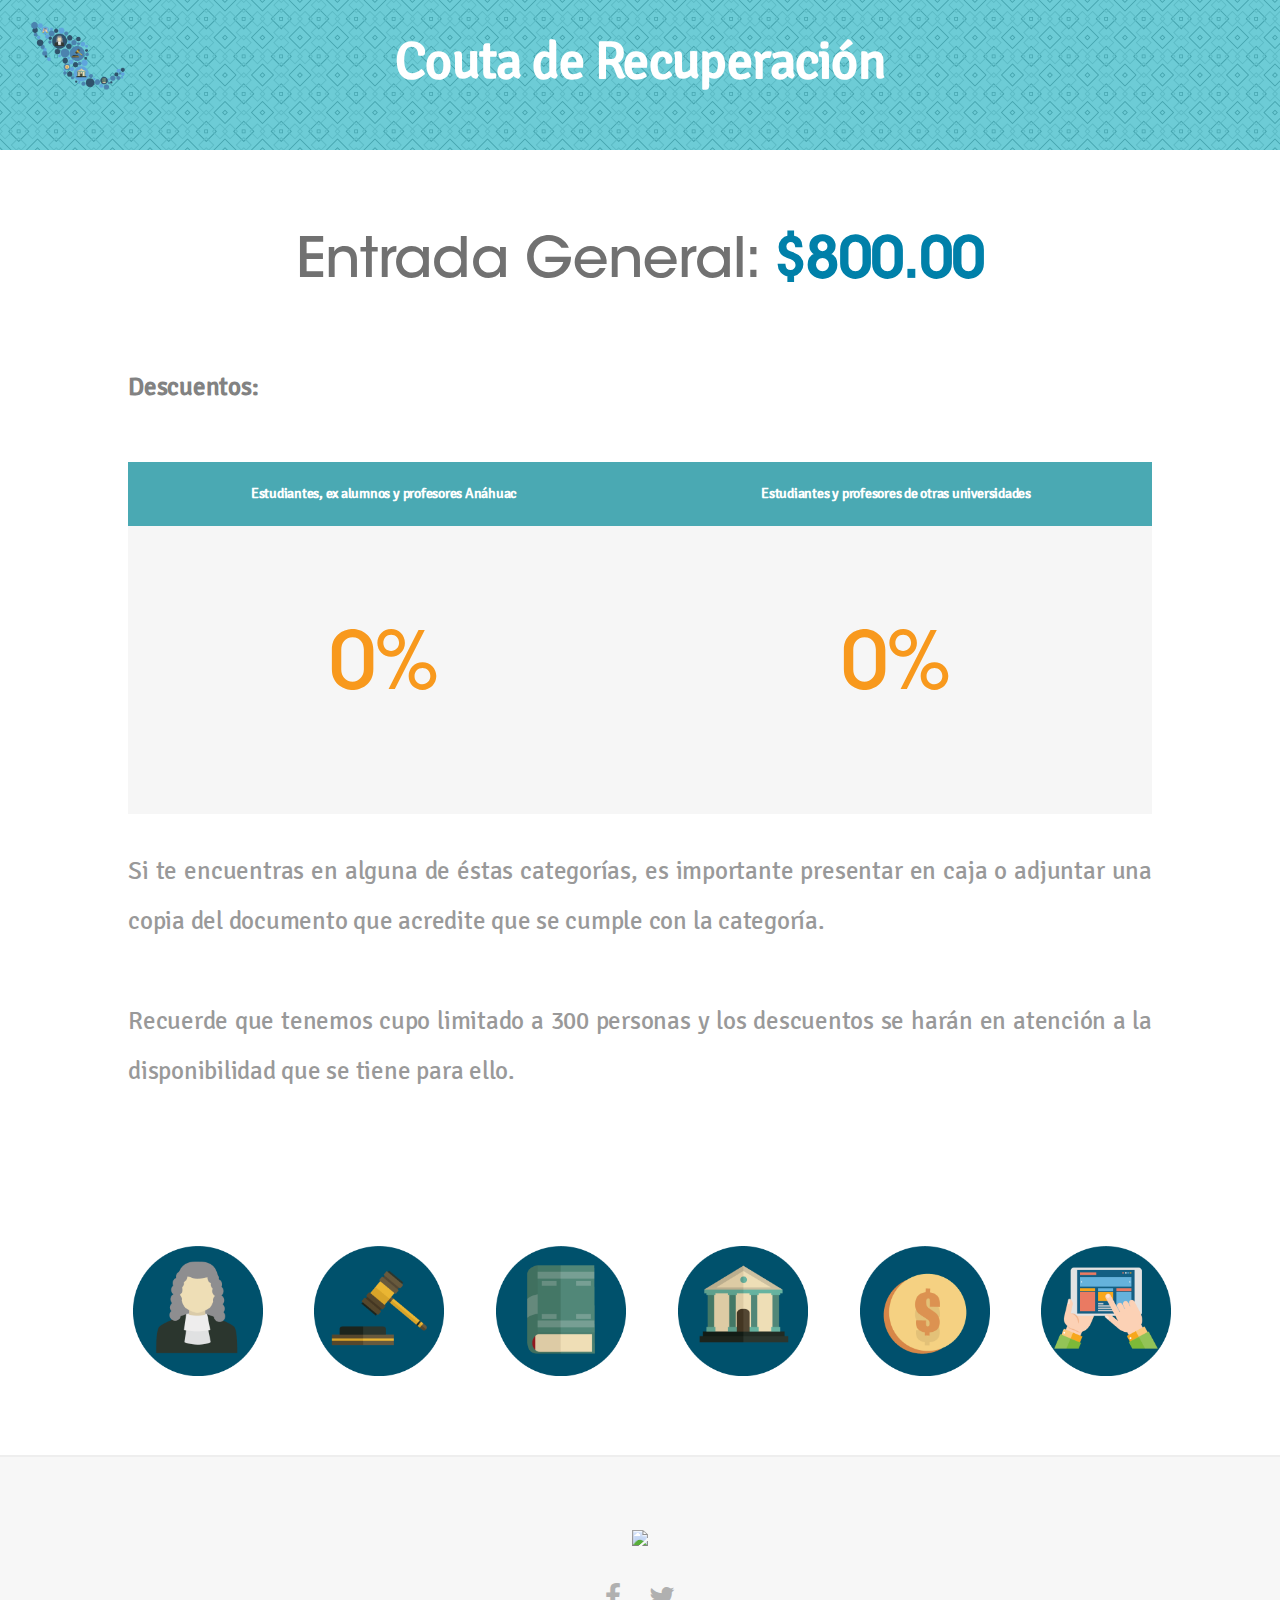
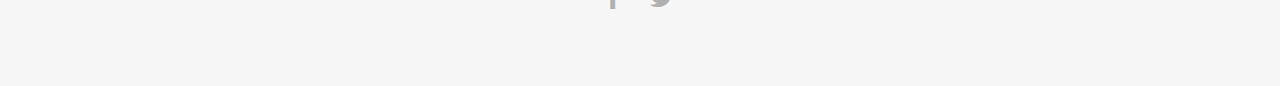
==== commit 1933c91f: "v2.1.0" ====
--- a/cuota.html
+++ b/cuota.html
@@ -18,6 +18,7 @@
 
 		<!-- Header -->
 			<header id="header">
+				<div id="logo"><a href="index.html"><img style="width:100%;" src="images/logo.png"></a></div>
 				<div id="titulo">
 					<h1><a href="#">Couta de Recuperación</a></h1>
 				</div>
@@ -38,14 +39,17 @@
 									</tr>
 									<tr>
 										<td>
-											<div class="descuento">50%</div>
+											<div class="descuento" id="desc1">0%</div>
 										</td>
 										<td>
-											<div class="descuento">35%</div>
+											<div class="descuento" id="desc2">0%</div>
 										</td>
 									</tr>
 								</table>
 								<p>Si te encuentras en alguna de éstas categorías, es importante presentar en caja o adjuntar una copia del documento que acredite que se cumple con la categoría.</p>
+								<p>
+									Recuerde que tenemos cupo limitado a 300 personas y los descuentos se harán en atención a la disponibilidad que se tiene para ello.
+								</p>
 							</div>
 
 						</div>
@@ -53,12 +57,12 @@
 				</div>
 				<div class="menu-iconos">
 					<ul>
-						<li><img src="images/icono-ponentes.png"></li>
-						<li><img src="images/icono-temas.png"></li>
-						<li><img src="images/icono-programa.png"></li>
-						<li><img src="images/icono-proceso.png"></li>
-						<li><img src="images/icono-cuota.png"></li>
-						<li><img src="images/icono-registro.png"></li>
+						<li><a href="ponentes.html" alt="Ponentes"><img src="images/icono-ponentes.png"></a></li>
+						<li><a href="temas.html" alt="Temas"><img src="images/icono-temas.png"></a></li>
+						<li><a href="programa.html" alt="Programa"><img src="images/icono-programa.png"></a></li>
+						<li><a href="proceso.html" alt="Proceso de Registro"><img src="images/icono-proceso.png"></a></li>
+						<li><a href="cuota.html" alt="Cuota de Inscripción"><img src="images/icono-cuota.png"></a></li>
+						<li><a href="registro.html" alt="Registro"><img src="images/icono-registro.png"></a></li>
 					</ul>
 				</div>
 			</section>
@@ -67,9 +71,11 @@
 		<!-- Footer -->
 			<footer id="footer">
 				<ul class="icons">
+					<li><a href="http://anahuacoaxaca.edu.mx"><img src="http://www.anahuacoaxaca.edu.mx/images/anahuac-bn.png"></a></li>
+				</ul>
+				<ul class="icons">
 					<li><a href="#" class="icon fa-facebook"><span class="label">Facebook</span></a></li>
 					<li><a href="#" class="icon fa-twitter"><span class="label">Twitter</span></a></li>
-					<li><a href="#" class="icon fa-instagram"><span class="label">Instagram</span></a></li>
 				</ul>
 			</footer>
 
@@ -80,6 +86,12 @@
 			<script src="assets/js/util.js"></script>
 			<!--[if lte IE 8]><script src="assets/js/ie/respond.min.js"></script><![endif]-->
 			<script src="assets/js/main.js"></script>
+			<script src="http://aishek.github.io/jquery-animateNumber/javascripts/jquery.animateNumber.js"></script>
+			<script>
+				var percent_number_step = $.animateNumber.numberStepFactories.append('%')
+				$('#desc1').animateNumber({ number: 50,easing: 'easeInQuad',numberStep: percent_number_step }, 3000);
+				$('#desc2').animateNumber({ number: 35,easing: 'easeInQuad',numberStep: percent_number_step }, 3000);
+			</script>
 
 	</body>
 </html>
--- a/assets/css/main.css
+++ b/assets/css/main.css
@@ -314,6 +314,16 @@
 	}
 
 	@media screen and (max-width: 1680px) {
+		#logo{
+			width: 10%;
+		    float: left;
+		    padding-left: 2%;
+		}
+		#titulo{
+			padding: 20px;
+		    width: 80%;
+		    float: left;
+		}
 
 		.row > * {
 			padding: 0 0 0 1.5em;
@@ -1872,7 +1882,9 @@
 
 	a {
 		color: inherit;
-		border-bottom-color: #d6d6d6;
+		border: none;
+		color: #f8991d;
+		font-weight: bold;
 	}
 
 		a:hover {
@@ -2944,7 +2956,7 @@
 
 	table tbody tr {
 		border: none;
-		background: #F3F8FB;
+		background: #f6f6f6;
 	}
 
 		table tbody tr:nth-child(2n + 1) {
@@ -3653,6 +3665,16 @@
 		.wrapper {
 			padding: 2em 1.5em 0.1em 1.5em ;
 		}
+		#logo{
+			width: 100%;
+			padding-left: 0;
+		}
+		#titulo{
+			width: 100%;
+		}
+		#logo img{
+			width: 50% !important;
+		}
 
 	}
 
@@ -3660,6 +3682,16 @@
 
 		.wrapper {
 			padding: 2em 1em 0.1em 1em ;
+		}
+		#logo{
+			width: 100%;
+			padding-left: 0;
+		}
+		#titulo{
+			width: 100%;
+		}
+		#logo img{
+			width: 50% !important;
 		}
 
 	}
@@ -3670,7 +3702,7 @@
 		background-image: url("../../images/entr2.png");
 		background-attachment: fixed;
 		color: #d0e4f8;
-		padding:2em 0 ;
+		padding:1em 0 ;
 		-moz-align-items: center;
 		-webkit-align-items: center;
 		-ms-align-items: center;
@@ -3686,6 +3718,7 @@
 		/*height: 100vh;
 		min-height: 35em;*/
 		text-align: center;
+		overflow: hidden;
 	}
 
 		#header input[type="submit"],
@@ -4287,4 +4320,48 @@
 }
 .dias{
 	overflow-y: hidden;
-}+}
+.cognito .c-span-1 {
+    max-width: 50%;
+}
+.cognito .c-span-2 {
+    max-width: 100%;
+}
+.cognito .c-forms-heading {
+    float: none!important;
+		text-align: center;
+}
+.cognito .c-label, .cognito .c-forms-heading{
+	font-family: Signika, Arial, Helvetica, sans-serif;
+}
+label{
+	font-size: 1.5em;
+	font-weight: lighter;
+}
+input, select{
+	border: none !important;
+  border-radius: 0 !important;
+  padding: 15px !important;
+  background-color: #54B3BD !important;
+  color: #FFF !important;
+  font-size: 1.5em !important;
+  font-family: itc !important;
+}
+.cognito .c-validation{
+	border-radius: 0 !important;
+}
+#c-submit-button{
+	background-color: #005686 !important;
+	border-color: #005686 !important;
+	border-radius: 0 !important;
+	color: #FFF !important;
+	box-shadow: none !important;
+}
+input[type="checkbox"], input[type="radio"]{
+	opacity: 1 !important;
+	background: none !important;
+	-moz-appearance: radio !important;
+  -webkit-appearance: radio !important;
+  -ms-appearance: radio !important;
+  appearance: radio !important;
+}
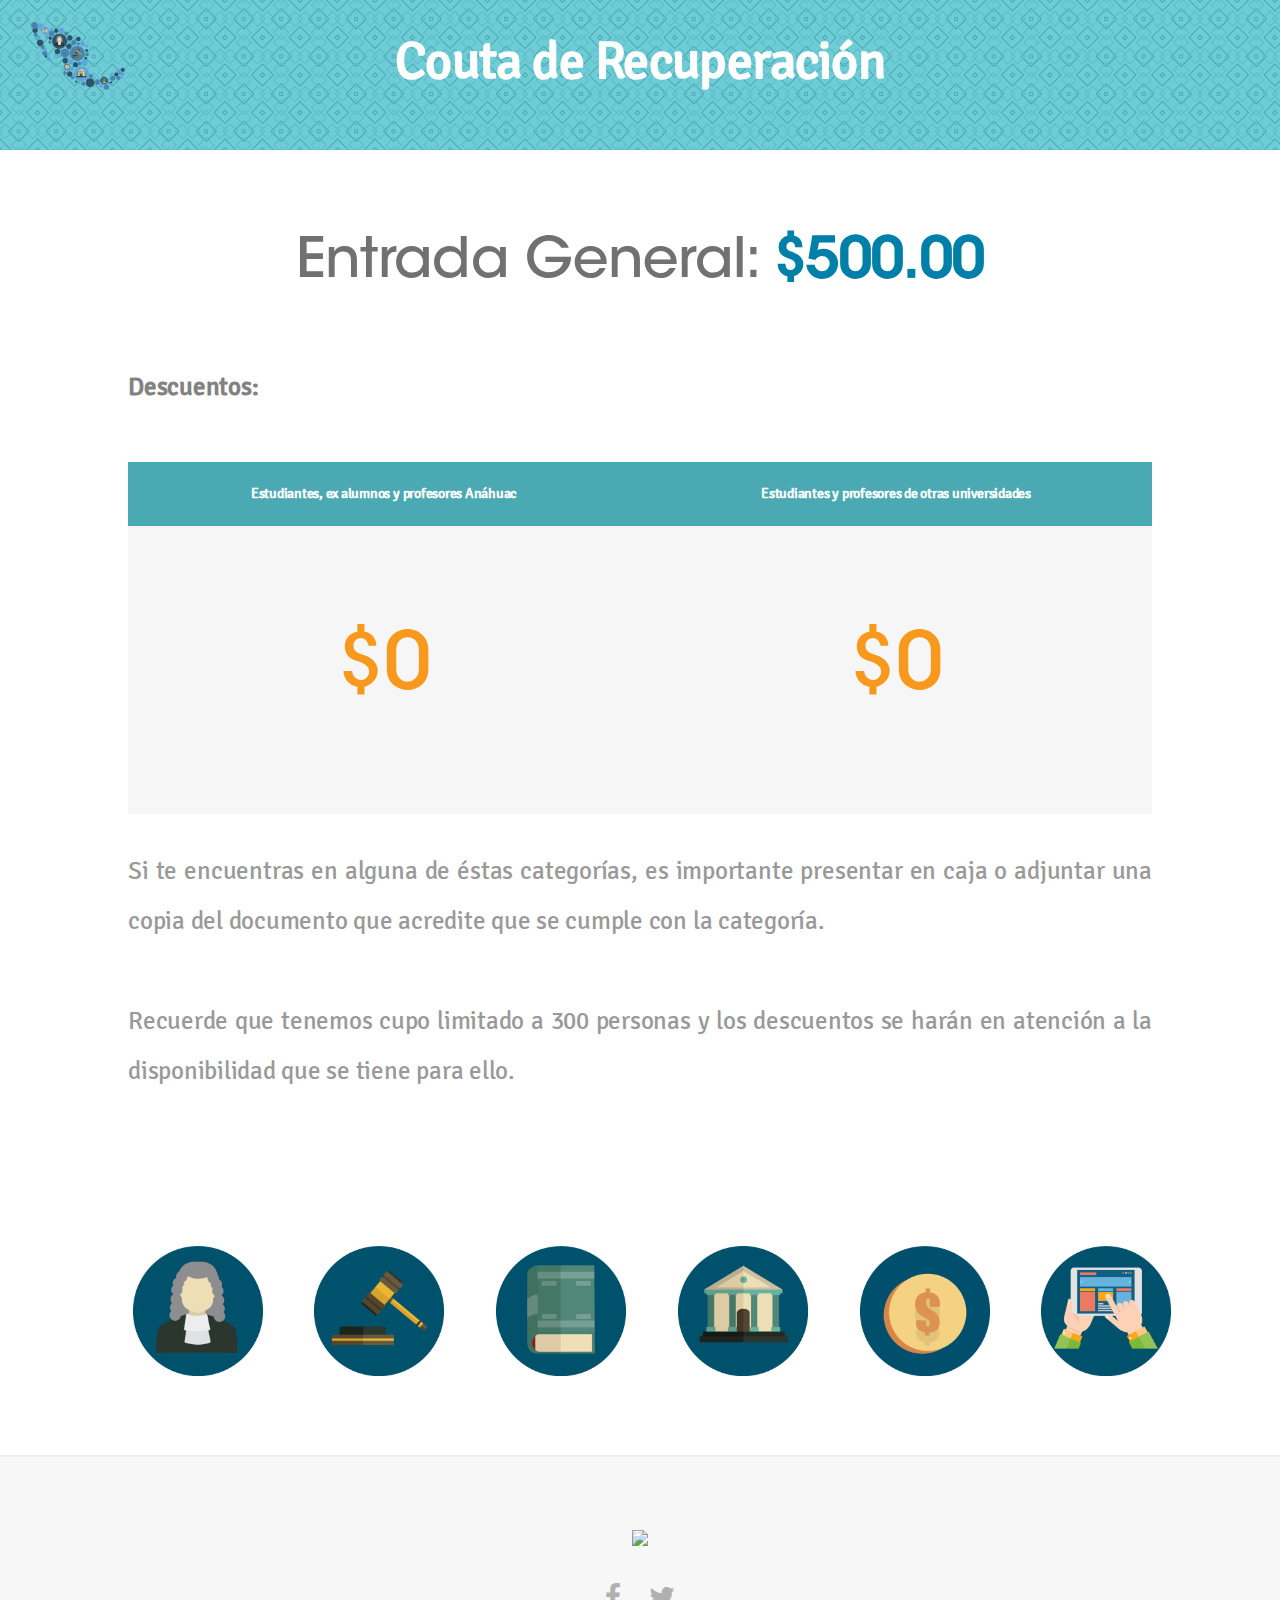
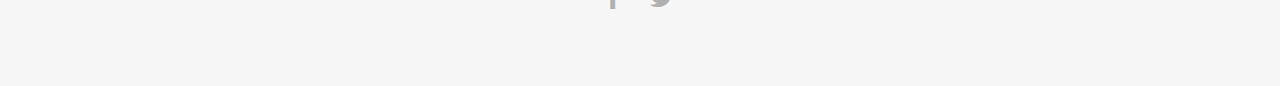
==== commit 2b6360c9: "v3.1" ====
--- a/cuota.html
+++ b/cuota.html
@@ -9,8 +9,11 @@
 		<title>Couta de Recuperación | Congreso Nacional en Derechos Humanos</title>
 		<meta charset="utf-8" />
 		<meta name="viewport" content="width=device-width, initial-scale=1" />
+		<meta name="keywords" content="congreso anahuac, congreso ciencias juridicas, Congreso Derechos Humanos, anahuac oaxaca, derecho">
+		<meta name="description" content="Cuota de Inscripción: $500">
 		<!--[if lte IE 8]><script src="assets/js/ie/html5shiv.js"></script><![endif]-->
 		<link rel="stylesheet" href="assets/css/main.css" />
+		<link rel="icon" type="image/ico" href="favicon.ico">
 		<!--[if lte IE 8]><link rel="stylesheet" href="assets/css/ie8.css" /><![endif]-->
 		<!--[if lte IE 9]><link rel="stylesheet" href="assets/css/ie9.css" /><![endif]-->
 	</head>
@@ -30,7 +33,7 @@
 					<section class="spotlight">
 						<div class="content">
 							<div class="dias">
-								<h2 class="grande">Entrada General: <b>$800.00</b></h2>
+								<h2 class="grande">Entrada General: <b>$500.00</b></h2>
 								<p><b>Descuentos:</b></p>
 								<table>
 									<tr>
@@ -39,10 +42,10 @@
 									</tr>
 									<tr>
 										<td>
-											<div class="descuento" id="desc1">0%</div>
+											<div class="descuento">$<span id="desc1">0</span></div>
 										</td>
 										<td>
-											<div class="descuento" id="desc2">0%</div>
+											<div class="descuento">$<span id="desc2">0</span></div>
 										</td>
 									</tr>
 								</table>
@@ -89,8 +92,8 @@
 			<script src="http://aishek.github.io/jquery-animateNumber/javascripts/jquery.animateNumber.js"></script>
 			<script>
 				var percent_number_step = $.animateNumber.numberStepFactories.append('%')
-				$('#desc1').animateNumber({ number: 50,easing: 'easeInQuad',numberStep: percent_number_step }, 3000);
-				$('#desc2').animateNumber({ number: 35,easing: 'easeInQuad',numberStep: percent_number_step }, 3000);
+				$('#desc1').animateNumber({ number: 300,easing: 'easeInQuad'}, 3000);
+				$('#desc2').animateNumber({ number: 400,easing: 'easeInQuad'}, 3000);
 			</script>
 
 	</body>
